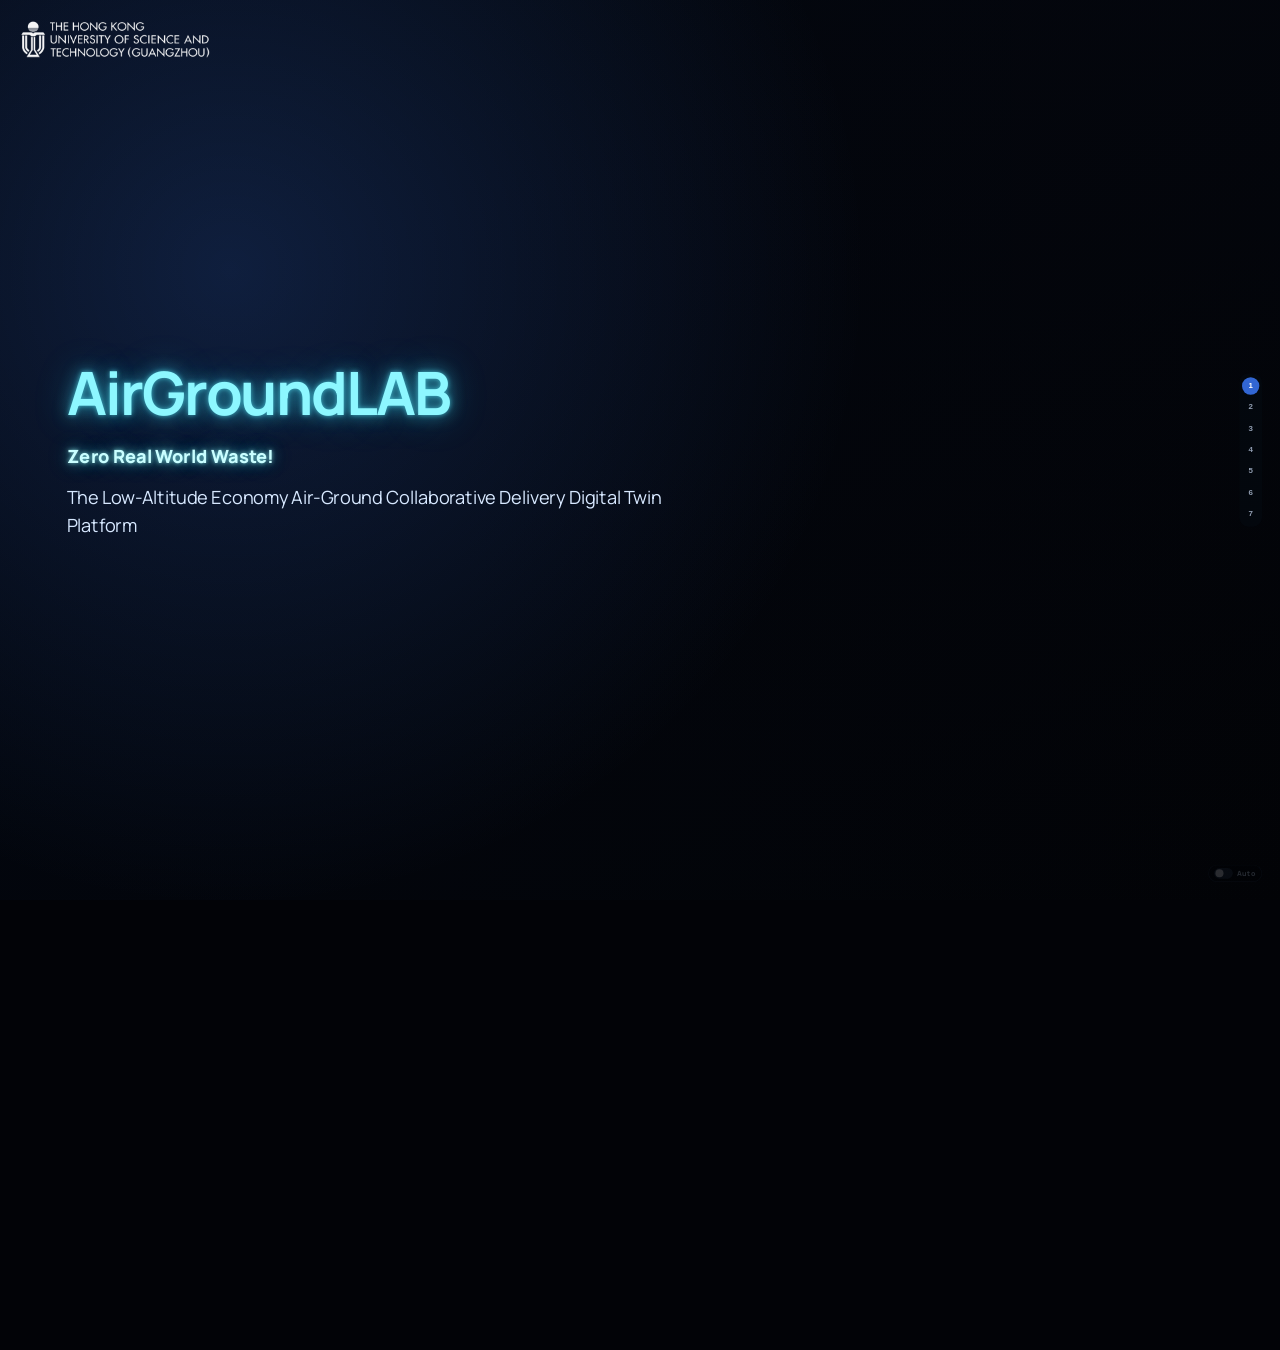
==== index.html @ 38f3e3af "微调样式" ====
﻿<!doctype html>
<html lang="en">

<head>
  <meta charset="UTF-8" />
  <meta name="viewport" content="width=device-width, initial-scale=1.0" />
  <title>Air-Ground Collaborative Low-Altitude Simulation Platform</title>
  <link rel="preconnect" href="https://fonts.googleapis.com" />
  <link rel="preconnect" href="https://fonts.gstatic.com" crossorigin />
  <link
    href="https://fonts.googleapis.com/css2?family=Manrope:wght@400;500;700;800&family=Noto+Sans+SC:wght@400;500;700;900&display=swap"
    rel="stylesheet" />
  <link rel="icon"
    href="data:image/svg+xml,%3Csvg xmlns='http://www.w3.org/2000/svg' viewBox='0 0 64 64'%3E%3Crect width='64' height='64' rx='14' fill='%23020712'/%3E%3Cpath d='M14 40L32 18l18 22' stroke='%233d7dff' stroke-width='6' fill='none'/%3E%3C/svg%3E" />
  <link rel="stylesheet" href="./styles.css?v=20260310-01" />
</head>

<body>
  <main id="deck" aria-label="Single-page demo">
    <section class="slide cover" id="slide-cover">
      <div class="cover-school-logo" aria-label="Hkust-Gz logo">
        <img src="./assets/images/original/logo.png" alt="The Hong Kong University of Science and Technology (Guangzhou)" />
      </div>
      <video class="cover-video" autoplay muted loop playsinline preload="metadata">
        <source src="./assets/videos/hero-background-optimized.mp4" type="video/mp4" />
      </video>
      <div class="cover-shade"></div>
      <div class="cover-grid"></div>
      <div class="content hero-left">
        <h1 class="fade-up product-name">AirGroundLAB</h1>
        <p class="subtitle fade-up slogan-glow">Zero Real World Waste!</p>
        <p class="hero-detail fade-up">
          The Low-Altitude Economy Air-Ground Collaborative Delivery Digital Twin Platform
        </p>
      </div>
    </section>

    <section class="slide problem" id="slide-problem">
      <div class="content">
        <h2 class="warn fade-up">Critical Pain Points</h2>
        <p class="finale-lead fade-up">
          The Million-Dollar Problem: The Cost of Trial and Error
        </p>
        <div class="pain-grid">
          <article class="pain-card fade-up">
            <div class="pain-media">
              <img src="./assets/images/pain-high-decision-cost.webp" alt="City-scale infrastructure and network investment"
                loading="lazy" />
            </div>
            <h3>The Blind Planning Cost</h3>
            <ul>
              <li>Blind Infrastructure Investment</li>
              Companies are blindly investing heavily in drones, landing pads,
              and smart lockers
              <li>Inefficient Methodologies</li>
              The traditional "fly first, collect data later" approach is
              fundamentally too slow and too expensive.
            </ul>
          </article>
          <article class="pain-card fade-up">
            <div class="pain-media">
              <img src="./assets/images/pain-uncontrollable-environment.webp" alt="Stormy urban atmosphere and unpredictable environment"
                loading="lazy" />
            </div>
            <h3>The Catastrophic Error Cost</h3>
            <ul>
              <li>Unpredictable Local Variables</li>Sudden realizations that deployed fleets cannot handle local wind
              conditions or lack sufficient district orders.
              <li>Massive Financial Hemorrhage</li>A failed deployment of drones instantly wastes millions of dollars.
            </ul>
          </article>
        </div>
        <blockquote class="fade-up">
          "Fly first, collect data later" is dead. We must see results before we spend.
        </blockquote>
      </div>
    </section>

    <section class="slide modules" id="slide-modules">
      <div class="content module-showcase">
        <h2 class="fade-up">Our Application</h2>
        <p class="finale-lead fade-up">Built for Logistics Giants and City Planners</p>
        <div class="module-stage fade-up" id="module-stage">
          <article class="module-panel" data-module-index="0">
            <div class="module-visual">
              <img src="./assets/images/module-start-scene.webp" alt="Road network and route planning board" loading="lazy" />
            </div>
            <!-- <p class="module-cta">Run the tests</p> -->
          </article>
          <article class="module-panel active" data-module-index="1">
            <div class="module-visual">
              <img src="./assets/images/module-select-unit.webp" alt="Road network and route planning board" loading="lazy" />
            </div>
            <p class="module-cta">Run the tests</p>
          </article>
          <article class="module-panel" data-module-index="2">
            <div class="module-visual">
              <img src="./assets/images/module-make-mistake.webp" alt="Demand behavior simulation board" loading="lazy" />
            </div>
            <p class="module-cta">Make the Mistakes</p>
          </article>
          <article class="module-panel" data-module-index="3">
            <div class="module-visual">
              <img src="./assets/images/ai-report.webp" alt="Demand behavior simulation board" loading="lazy" />
            </div>
            <p class="module-cta">Find the Perfect Strategy</p>
          </article>
        </div>
        <div class="module-switch fade-up" role="tablist" aria-label="Module switcher">
          <button class="module-btn switch-btn active" data-module-index="0">Module 1</button>
          <button class="module-btn switch-btn" data-module-index="1">Module 2</button>
          <button class="module-btn switch-btn" data-module-index="2">Module 3</button>
          <button class="module-btn switch-btn" data-module-index="3">Module 4</button>
        </div>
      </div>
    </section>

    <section class="slide detail agent" id="slide-agent">
      <div class="content feature-showcase">
        <h2 class="fade-up">Feature Introduction</h2>
        <div class="feature-stage fade-up" id="feature-stage">
          <article class="feature-panel active">
            <video autoplay muted loop playsinline preload="metadata" aria-label="Uav Physics Simulation">
              <source src="./assets/videos/feature-uav-physics-optimized.mp4" type="video/mp4" />
            </video>
            <div class="feature-copy">
              <h3>Feature 1 · High-Fidelity Simulation(Beta)</h3>
              <ul class="feature-bullets">
                <li>
                  <strong>6-DoF Physics Engine:</strong> Acts as a "virtual wind tunnel" to calculate realistic
                  flight turbulence and simulate how complex urban wind fields impact battery consumption.
                </li>
              </ul>
            </div>
          </article>
          <article class="feature-panel">
            <div class="feature-rich-media" aria-label="Worldwide Simulation Media">
              <div class="sim-global-layout feature-sim-layout">
                <div class="sim-world-map">
                  <h2>Worldwide Simulation</h2>
                  <p>
                    Instantly recreates the authentic 3D terrain and road networks of any city on Earth simply by
                    inputting geographic coordinates.
                  </p>
                </div>
                <div class="sim-city-grid">
                  <article class="sim-city-card">
                    <img src="./assets/images/city-geneva.webp" alt="Geneva simulation module" loading="lazy" />
                    <h3>Geneva</h3>
                  </article>
                  <article class="sim-city-card">
                    <img src="./assets/images/city-shanghai.webp" alt="Shanghai simulation module" loading="lazy" />
                    <h3>Shanghai</h3>
                  </article>
                  <article class="sim-city-card">
                    <img
                      src="./assets/images/city- Paris.webp"
                      alt="Paris simulation module" loading="lazy" />
                    <h3>Paris</h3>
                  </article>
                </div>
              </div>
            </div>
            <div class="feature-copy">
              <h3>Feature 2 · Worldwide Simulation</h3>
              <ul class="feature-bullets">
                <li>
                  <strong>Embedded Global City Sandbox:</strong> The full media view from the previous standalone page
                  is now integrated directly in this module for faster side-by-side feature comparison.
                </li>
                <li>
                  <strong>One-Page Narrative Flow:</strong> You can now move through all four capabilities inside one
                  section without leaving the feature carousel context.
                </li>
              </ul>
            </div>
          </article>
          <article class="feature-panel reverse">
            <img
              src="./assets/images/feature-generative-ai-agents.webp"
              alt="Generative Ai Agents" loading="lazy" />
            <div class="feature-copy">
              <h3>Feature 3 · Generative AI Agents</h3>
              <ul class="feature-bullets">
                <li>
                  <strong>A "Social Soul":</strong> Replaces static historical data by integrating Large Language
                  Models to create thousands of virtual citizens with unique personalities.
                </li>
                <li>
                  <strong>Dynamic Social Stress-Testing:</strong> Simulates real-world unpredictability, where AI
                  residents autonomously place orders during weather changes or leave angry reviews for delayed
                  deliveries.
                </li>
              </ul>
            </div>
          </article>
          <article class="feature-panel reverse">
            <video autoplay muted loop playsinline preload="metadata" aria-label="End-to-End AI Insights">
              <source src="./assets/videos/ai-report-optimized.mp4" type="video/mp4" />
            </video>
            <div class="feature-copy">
              <h3>Feature 4 · End-to-End AI Insights</h3>
              <ul class="feature-bullets">
                <li>
                  <strong>Executive-Level Reports:</strong> Automatically digests complex simulation data to generate
                  clear, plain-English summaries instead of forcing you to analyze hundreds of boring Excel charts.
                </li>
                <li>
                  <strong>Actionable Data Visualization:</strong> Acts as your personal consultant by translating
                  complex parameters into intuitive data visualizations that reveal the exact optimal business
                  decisions.
                </li>
              </ul>
            </div>
          </article>
        </div>
        <div class="feature-switch fade-up" role="tablist" aria-label="Module Switch">
          <button class="switch-btn active" data-feature-index="0">Feature 1</button>
          <button class="switch-btn" data-feature-index="1">Feature 2</button>
          <button class="switch-btn" data-feature-index="2">Feature 3</button>
          <button class="switch-btn" data-feature-index="3">Feature 4</button>
        </div>
      </div>
    </section>

    <section class="slide detail business-analysis" id="slide-business">
      <div class="content business-wrap">
        <div class="business-stage fade-up" id="business-stage">
          <article class="business-panel business-panel-space active" data-business-title="Market Space">
            <div class="business-panel-shell">
              <div class="business-header-main">
                <h2 class="business-header-title">Business Analysis - Market Space</h2>
                <p class="business-header-subtitle">Global Policy Tailwinds: Unlocking a Trillion-Dollar Market</p>
              </div>
              <div class="business-panel-body">
                <div class="ba-visual-grid ba-poster-grid">
                  <figure class="ba-poster">
                    <img src="./assets/商业分析素材/BA1.1.png" alt="EASA U-space framework visual" loading="lazy" />
                  </figure>
                  <figure class="ba-poster">
                    <img src="./assets/商业分析素材/BA1.2.png" alt="China low-altitude economy visual" loading="lazy" />
                  </figure>
                  <figure class="ba-poster">
                    <img src="./assets/商业分析素材/BA1.3.webp" alt="FAA BVLOS progress visual" loading="lazy" />
                  </figure>
                </div>
                <ul class="ba-story-list">
                  <li>
                    <span class="ba-story-kicker"><span class="ba-flag" aria-hidden="true">🇪🇺</span>Europe (EASA U-space Framework)</span>
                    <span class="ba-story-body">Accelerating the implementation of the U-space regulations to ensure the safe, sustainable, and scalable integration of commercial delivery drones into urban airspaces, with a strict emphasis on eco-friendly and low-noise compliance.</span>
                  </li>
                  <li>
                    <span class="ba-story-kicker"><span class="ba-flag" aria-hidden="true">🇨🇳</span>China (National Strategic Priority)</span>
                    <span class="ba-story-body">The "Low-Altitude Economy" has been officially elevated to a strategic national priority, supported by newly enacted airspace management laws and massive government-backed infrastructure investments to pioneer urban air mobility.</span>
                  </li>
                  <li>
                    <span class="ba-story-kicker"><span class="ba-flag" aria-hidden="true">🇺🇸</span>United States (FAA BVLOS Expansion)</span>
                    <span class="ba-story-body">The FAA is actively standardizing Beyond Visual Line of Sight (BVLOS) operations, removing critical regulatory hurdles to enable large-scale, routine drone delivery networks for retail and logistics giants.</span>
                  </li>
                </ul>
              </div>
            </div>
          </article>

          <article class="business-panel business-panel-demand" data-business-title="Market Demand">
            <div class="business-panel-shell">
              <div class="business-header-main">
                <h2 class="business-header-title">Business Analysis - Market Demand</h2>
                <p class="business-header-subtitle">Billion-Dollar Moves: The Urgent Demand for Simulation Sandboxes</p>
              </div>
              <div class="business-panel-body">
                <div class="ba-visual-grid ba-demand-grid">
                  <article class="ba-demand-card">
                    <img src="./assets/商业分析素材/BA2.1.png" alt="Amazon Prime Air drone delivery" loading="lazy" />
                    <div class="ba-demand-copy">
                      <p class="ba-brief-label">Amazon Prime Air</p>
                      <h4>Massive Infrastructure</h4>
                      <p>Building physical drone hubs globally for universal 60-minute ultra-fast delivery.</p>
                    </div>
                  </article>
                  <article class="ba-demand-card">
                    <img src="./assets/商业分析素材/BA2.2-export.png" alt="Meituan drone delivery station" loading="lazy" />
                    <div class="ba-demand-copy">
                      <p class="ba-brief-label">Meituan</p>
                      <h4>Urban High-Frequency</h4>
                      <p>Scaling drone food delivery in dense cities with high-order frequency and real commercial throughput.</p>
                    </div>
                  </article>
                  <article class="ba-demand-card">
                    <img src="./assets/商业分析素材/BA2.3.png" alt="JD Logistics drone delivery" loading="lazy" />
                    <div class="ba-demand-copy">
                      <p class="ba-brief-label">JD Logistics</p>
                      <h4>Integrated Networks</h4>
                      <p>Pioneering tiered logistics networks that connect autonomous aerial drones with ground delivery fleets.</p>
                    </div>
                  </article>
                </div>
                <ul class="ba-story-list">
                  <li>
                    <span class="ba-story-kicker">Amazon Prime Air (Massive Infrastructure)</span>
                    <span class="ba-story-body">Investing heavily globally to build physical drone hubs aimed at realizing a universal 60-minute ultra-fast delivery network.</span>
                  </li>
                  <li>
                    <span class="ba-story-kicker">Meituan (Urban High-Frequency)</span>
                    <span class="ba-story-body">Rapidly scaling operations in ultra-dense cities like Shenzhen, having already completed hundreds of thousands of commercial drone food deliveries.</span>
                  </li>
                  <li>
                    <span class="ba-story-kicker">JD Logistics (Integrated Networks)</span>
                    <span class="ba-story-body">Pioneering a multi-tier drone logistics network that seamlessly integrates autonomous aerial drones with ground delivery fleets.</span>
                  </li>
                </ul>
              </div>
            </div>
          </article>

          <article class="business-panel business-panel-competition" data-business-title="Market Competition">
            <div class="business-panel-shell">
              <div class="business-header-main">
                <h2 class="business-header-title">Business Analysis - Market Competition</h2>
                <p class="business-header-subtitle">The Competitive Edge: A Three-Dimensional Paradigm Shift</p>
              </div>
              <div class="business-panel-body">
                <div class="ba-competition-layout">
                  <div class="ba-table-shell">
                    <table class="ba-competition-table" id="ba-competition-table">
                      <thead>
                        <tr id="ba-competition-head">
                          <th>Core Dimensions</th>
                          <th>AirSim</th>
                          <th>AnyLogic</th>
                          <th>NASA UTM</th>
                          <th>AirGroundLAB (OUR)</th>
                        </tr>
                      </thead>
                      <tbody id="ba-competition-body"></tbody>
                    </table>
                  </div>
                </div>
                <div class="ba-competition-note">
                  <p>The zero-risk digital twin for a trillion-dollar market: validating large-scale air-ground urban delivery.</p>
                </div>
              </div>
            </div>
          </article>
        </div>
        <div class="business-switch fade-up" role="tablist" aria-label="Business analysis switch">
          <button class="switch-btn active" data-business-index="0">Market Space</button>
          <button class="switch-btn" data-business-index="1">Market Demand</button>
          <button class="switch-btn" data-business-index="2">Market Competition</button>
        </div>
      </div>
    </section>

    <section class="slide detail insight" id="slide-insight">
      <div class="content insight-layout">
        <h2 class="fade-up">Process Flow</h2>
        <div class="insight-right fade-up" id="insight-stage">
          <div class="insight-track" id="insight-track">
            <article class="insight-frame">
              <video autoplay muted loop playsinline preload="metadata" aria-label="Scenario initialization stage">
                <source src="./assets/videos/Scenario%20Initialization-1.mp4" type="video/mp4" />
              </video>
            </article>
            <article class="insight-frame">
              <video autoplay muted loop playsinline preload="metadata" aria-label="Strategy configuration and routing stage">
                <source src="./assets/videos/Strategy%20Configuration%20%26%20Routing.mp4" type="video/mp4" />
              </video>
            </article>
            <article class="insight-frame">
              <video autoplay muted loop playsinline preload="metadata" aria-label="Macro-network simulation stage">
                <source src="./assets/videos/Macro-Network%20Simulation.mp4" type="video/mp4" />
              </video>
            </article>
            <article class="insight-frame">
              <video autoplay muted loop playsinline preload="metadata" aria-label="AI report generation stage">
                <source src="./assets/videos/ai-report-optimized.mp4" type="video/mp4" />
              </video>
            </article>
            <article class="insight-frame">
              <video autoplay muted loop playsinline preload="metadata" aria-label="High-fidelity physical verification stage">
                <source src="./assets/videos/High-Fidelity%20Physical%20Verification.mp4" type="video/mp4" />
              </video>
            </article>
          </div>
        </div>
        <div class="insight-switch fade-up" role="tablist" aria-label="Step switcher">
          <button class="insight-btn active" data-insight-index="0">Step 1</button>
          <button class="insight-btn" data-insight-index="1">Step 2</button>
          <button class="insight-btn" data-insight-index="2">Step 3</button>
          <button class="insight-btn" data-insight-index="3">Step 4</button>
          <button class="insight-btn" data-insight-index="4">Step 5</button>
        </div>
        <div class="insight-text fade-up" id="insight-text">
          <h3 id="insight-step-title">Step 1 · Scenario Initialization</h3>
          <p id="insight-step-desc">
            Define the objective and 2 km Shanghai scope. The engine ingests map data and builds the base scene with
            merchants, demand hotspots, drone hubs, and smart locker candidates.
          </p>
        </div>
      </div>
    </section>

    <section class="slide vision" id="slide-vision">
      <div class="content">
        <h2 class="warn fade-up">Efficiency and Sustainability</h2>
        <p class="finale-lead fade-up">The Advantage for Stakeholders and Social Values</p>
        <div class="pain-grid fade-up">
          <article class="pain-card">
            <div class="pain-media">
              <img src="./assets/images/Frontline Operator.webp" alt="Frontline operator efficiency panel"
                loading="lazy" />
            </div>
            <h3>Frontline Operator</h3>
            <ul>
              <li>Zero-Code Operation</li>
              Incredibly intuitive interface requiring absolutely no programming skills.
              <li>Instant Parameter Control</li>
              Simply drag a slider on an iPad to change weather conditions or add 50 drones instantly.
            </ul>
          </article>
          <article class="pain-card">
            <div class="pain-media">
              <img src="./assets/images/Enterprise ROI.webp" alt="Enterprise Roi value panel" loading="lazy" />
            </div>
            <h3>Enterprise Roi</h3>
            <ul>
              <li>Guaranteed Cost Reduction</li>
              Safely run thousands of simulations to ensure you never waste resources in the real world.
              <li>The Golden Ratio</li>
              Perfectly balance your heavy input costs against maximum customer satisfaction.
            </ul>
          </article>
          <article class="pain-card">
            <div class="pain-media">
              <img src="./assets/images/Zero-Carbon City.webp" alt="Zero-carbon city operation panel" loading="lazy" />
            </div>
            <h3>Zero-Carbon City</h3>
            <ul>
              <li>Actionable Green Logistics</li>
              Moving beyond concepts to make sustainable, eco-friendly logistics actually happen.
              <li>Eliminate Wasted Infrastructure</li>
              Optimize every flight path to prevent the creation of unnecessary electronic waste and idle facilities.
            </ul>
          </article>
        </div>
        <blockquote class="fade-up">
          Leave all the expensive mistakes in the virtual world, and build a perfect, green reality.
        </blockquote>
      </div>
    </section>

  </main>

  <nav class="pager" id="pager" aria-label="Slide navigation"></nav>
  <div class="auto-scroll-toggle-wrap" aria-label="Auto scroll switch">
    <label class="auto-scroll-toggle" for="auto-scroll-toggle">
      <input type="checkbox" id="auto-scroll-toggle" />
      <span class="auto-scroll-toggle-slider" aria-hidden="true"></span>
      <span class="auto-scroll-toggle-text">Auto</span>
    </label>
  </div>
  <script defer src="./script.js?v=20260310-01"></script>
</body>

</html>
---- styles.css ----
﻿:root {
  --deck-scale: 1;
  --deck-vh: calc(100vh / var(--deck-scale));
  --bg: #020307;
  --bg-2: #060a12;
  --ink: #f5f8ff;
  --ink-soft: #a4b1c8;
  --line: rgba(130, 167, 220, 0.25);
  --card: rgba(10, 18, 30, 0.56);
  --card-strong: rgba(12, 20, 34, 0.78);
  --cobalt: #3d7dff;
  --cobalt-soft: #76a8ff;
  --warn: #ff6e3d;
  --shadow: 0 24px 80px rgba(0, 0, 0, 0.48);
  --title-main-size: clamp(2.8rem, 7.2vw, 6.6rem);
  --title-section-size: clamp(2.7rem, 6.4vw, 6rem);
  --title-card-size: clamp(1.2rem, 1.9vw, 1.7rem);
  --subtitle-size: clamp(0.9rem, 2.13vw, 2rem);
}

* {
  box-sizing: border-box;
}

html,
body {
  width: 100%;
  height: 100%;
  margin: 0;
  overflow: hidden;
}

body {
  font-family: "Manrope", sans-serif;
  font-size: 17px;
  color: var(--ink);
  background: var(--bg);
}

h1,
h2,
h3,
p {
  margin: 0;
}

/* Create a clear summary-detail rhythm: list item title vs supporting text. */
main ul {
  line-height: 1.58;
}

main li {
  font-weight: 800;
  letter-spacing: 0.01em;
  color: #edf6ff;
  text-shadow: 0 0 12px rgba(103, 183, 255, 0.18);
}

/* Supporting text around list titles stays softer to keep hierarchy readable. */
main .pain-card ul {
  color: #9eb3ce;
  line-height: 1.62;
}

main .pain-card li {
  font-size: 1.03em;
}

#deck {
  width: calc(100% / var(--deck-scale));
  height: var(--deck-vh);
  overflow-y: auto;
  scroll-snap-type: y mandatory;
  scroll-behavior: smooth;
  scrollbar-width: none;
  transform-origin: top left;
  transform: scale(var(--deck-scale));
}

#deck::-webkit-scrollbar {
  width: 0;
  height: 0;
}

.slide {
  width: 100%;
  height: var(--deck-vh);
  min-height: var(--deck-vh);
  position: relative;
  display: flex;
  align-items: center;
  justify-content: center;
  scroll-snap-align: start;
  scroll-snap-stop: always;
  overflow: hidden;
}

.content,
.split {
  width: min(100%, 1740px);
  padding: clamp(10px, 1.8vw, 24px);
  position: relative;
  z-index: 2;
}

.meta {
  display: inline-block;
  padding: 6px 12px;
  border-radius: 999px;
  border: 1px solid rgba(120, 170, 255, 0.42);
  color: #c0d8ff;
  background: rgba(49, 92, 170, 0.18);
  font-size: 0.8rem;
  letter-spacing: 0.05em;
  margin-bottom: 16px;
}

h1 {
  font-size: var(--title-main-size);
  line-height: 1.05;
  letter-spacing: -0.02em;
  text-shadow:
    0 0 12px rgba(130, 205, 255, 0.5),
    0 0 32px rgba(86, 180, 255, 0.34),
    0 0 54px rgba(61, 125, 255, 0.22);
}

h2 {
  font-size: var(--title-section-size);
  line-height: 1.06;
  letter-spacing: -0.02em;
  text-shadow:
    0 0 10px rgba(134, 211, 255, 0.4),
    0 0 28px rgba(83, 179, 255, 0.28),
    0 0 46px rgba(61, 125, 255, 0.2);
}

/* Keep cover hero scale untouched, but make other slide titles slightly smaller. */
.slide:not(#slide-cover) h2 {
  font-size: clamp(2.3rem, 5.4vw, 4.9rem);
}

.slide:not(#slide-cover) h3 {
  font-size: clamp(1.06rem, 1.55vw, 1.45rem);
}

h1,
h2,
h3,
.feature-title,
.matrix-title,
.action-kicker {
  text-transform: none;
}

.subtitle {
  margin-top: 16px;
  color: var(--cobalt-soft);
  font-size: var(--subtitle-size);
  line-height: 1.5;
  max-width: 28ch;
}

.subtitle span {
  display: block;
  color: #c0d3f0;
  margin-top: 8px;
  font-size: 0.95em;
}

.cover {
  background: linear-gradient(160deg, #04070f 0%, #020306 100%);
  justify-content: flex-start;
}

.cover-school-logo {
  position: absolute;
  left: clamp(14px, 2.5vw, 42px);
  top: clamp(14px, 2.5vw, 34px);
  z-index: 4;
}

.cover-school-logo img {
  display: block;
  width: clamp(190px, 22vw, 350px);
  height: auto;
  filter: brightness(0) invert(1);
  opacity: 0.96;
}

.cover-video {
  position: absolute;
  inset: 0;
  width: 100%;
  height: 100%;
  object-fit: cover;
  object-position: center center;
  filter: saturate(0.74) brightness(0.5) contrast(1.08);
}

.cover-shade {
  position: absolute;
  inset: 0;
  background:
    radial-gradient(circle at 18% 30%, rgba(66, 130, 255, 0.2), transparent 52%),
    linear-gradient(
      90deg,
      rgba(2, 6, 14, 0.72) 0%,
      rgba(2, 6, 14, 0.56) 28%,
      rgba(2, 6, 14, 0.28) 62%,
      rgba(2, 6, 14, 0.03) 100%
    );
}

.cover-grid {
  display: none;
}

.center-copy {
  display: flex;
  flex-direction: column;
  align-items: center;
  text-align: center;
}

.hero-left {
  position: absolute;
  left: clamp(18px, 6vw, 110px);
  top: 50%;
  transform: translateY(-50%);
  display: flex;
  flex-direction: column;
  align-items: flex-start;
  text-align: left;
  width: min(92vw, 1180px);
  min-height: auto;
}

.hero-left h1 {
  width: 100%;
  max-width: 100%;
  font-size: clamp(3.5rem, 7vw, 7.5rem);
  line-height: 1.08;
  letter-spacing: -0.03em;
}

.product-name {
  color: #8df7ff;
  text-shadow:
    0 0 8px rgba(92, 239, 255, 0.62),
    0 0 24px rgba(69, 231, 255, 0.52),
    0 0 54px rgba(37, 217, 255, 0.35);
}

.hero-left .meta {
  margin-bottom: 20px;
}

.hero-left .subtitle {
  max-width: 44ch;
  margin-top: 26px;
  font-size: var(--subtitle-size);
  line-height: 1.56;
}

.slogan-glow {
  color: #c9feff;
  font-weight: 800;
  text-shadow:
    0 0 6px rgba(157, 255, 255, 0.7),
    0 0 18px rgba(94, 248, 255, 0.52),
    0 0 34px rgba(64, 236, 255, 0.35);
}

.hero-detail {
  margin-top: 20px;
  max-width: 56ch;
  color: #d7e8ff;
  font-size: var(--subtitle-size);
  line-height: 1.54;
}

.problem {
  background:
    radial-gradient(circle at 78% 20%, rgba(255, 110, 61, 0.16), transparent 35%),
    radial-gradient(circle at 16% 80%, rgba(61, 125, 255, 0.14), transparent 38%),
    linear-gradient(180deg, #05080f 0%, #03050a 100%);
}

.warn {
  color: var(--warn);
  max-width: 18ch;
  text-shadow:
    0 0 10px rgba(255, 126, 85, 0.45),
    0 0 24px rgba(255, 104, 58, 0.28);
}

.problem-kicker {
  margin: 0 0 12px;
  color: #87a6d7;
  font-size: 0.82rem;
  letter-spacing: 0.08em;
  text-transform: none;
}

.problem-lead {
  margin-top: 12px;
  color: #b7c5dd;
  font-size: var(--subtitle-size);
}

#slide-problem .content {
  align-self: stretch;
  display: grid;
  grid-template-rows: auto auto auto auto;
  gap: clamp(10px, 1.5vh, 20px);
  align-content: center;
  padding-top: clamp(30px, 6vh, 78px);
  padding-bottom: clamp(12px, 2.2vh, 28px);
}

.pain-grid {
  margin-top: 0;
  display: grid;
  grid-template-columns: repeat(2, minmax(0, 1fr));
  grid-auto-rows: 1fr;
  gap: 12px;
}

.pain-card {
  border: 1px solid rgba(255, 121, 78, 0.28);
  border-radius: 18px;
  background:
    linear-gradient(165deg, rgba(35, 18, 14, 0.62) 0%, rgba(22, 16, 20, 0.6) 58%, rgba(18, 20, 31, 0.64) 100%);
  backdrop-filter: blur(12px);
  padding: 12px 12px 14px;
  height: 100%;
  display: flex;
  flex-direction: column;
  transition: transform 0.28s ease, border-color 0.28s ease, box-shadow 0.28s ease;
  cursor: pointer;
}

.pain-card:hover {
  transform: translateY(-8px) scale(1.03);
  border-color: rgba(255, 145, 108, 0.9);
  box-shadow:
    0 24px 46px rgba(0, 0, 0, 0.52),
    0 0 44px rgba(255, 122, 74, 0.45);
  filter: brightness(1.12) saturate(1.08);
}

.pain-card:focus-visible {
  outline: none;
  transform: translateY(-4px) scale(1.01);
  border-color: rgba(255, 145, 108, 0.95);
}

.pain-media {
  width: 100%;
  border-radius: 12px;
  overflow: hidden;
  border: 1px solid rgba(255, 145, 106, 0.25);
  background: rgba(22, 28, 42, 0.6);
}

.pain-media img,
.pain-media video {
  width: 100%;
  aspect-ratio: 16 / 9;
  display: block;
  object-fit: cover;
  filter: saturate(0.92) contrast(1.03);
}

#slide-problem .pain-media img {
  aspect-ratio: 16 / 9;
}

.pain-card h3 {
  margin-top: 12px;
  font-size: var(--title-card-size);
  color: #ffe1d4;
  letter-spacing: 0.01em;
}

.pain-card ul {
  margin: 9px 0 0;
  padding-left: 0;
  color: #d9beb6;
  line-height: 1.44;
  font-size: 0.92rem;
  list-style: none;
}

.pain-card li + li {
  margin-top: 7px;
}

.pain-card li::before {
  content: "";
  display: inline-block;
  width: 6px;
  height: 6px;
  border-radius: 50%;
  margin-right: 8px;
  transform: translateY(-1px);
  background: #ff9d73;
  opacity: 0.92;
}

blockquote {
  margin: 0 auto;
  margin-top: clamp(14px, 2.8vh, 28px);
  max-width: min(100%, 1100px);
  width: fit-content;
  align-self: center;
  justify-self: center;
  display: flex;
  align-items: center;
  justify-content: center;
  text-align: center;
  padding: 18px 20px;
  border-radius: 15px;
  font-weight: 700;
  font-size: clamp(1.04rem, 1.62vw, 1.38rem);
  border: 1px solid rgba(255, 146, 95, 0.72);
  box-shadow: 0 0 34px rgba(255, 110, 61, 0.2);
  color: #ffd8c9;
  background: rgba(47, 25, 18, 0.58);
}

blockquote span {
  display: block;
  margin-top: 8px;
  color: #f6beab;
  font-size: 0.82em;
}

.modules {
  background:
    radial-gradient(circle at 20% 20%, rgba(65, 130, 255, 0.16), transparent 34%),
    radial-gradient(circle at 80% 75%, rgba(90, 173, 255, 0.12), transparent 34%),
    linear-gradient(180deg, #060a12 0%, #03050a 100%);
}

.module-showcase {
  display: grid;
  grid-template-rows: auto auto minmax(0, 1fr) auto;
  gap: 14px;
  height: var(--deck-vh);
  align-content: center;
  padding-top: clamp(18px, calc(var(--deck-vh) * 0.03), 36px);
  padding-bottom: clamp(16px, calc(var(--deck-vh) * 0.026), 30px);
}

.module-showcase > h2 {
  font-size: clamp(2.7rem, 5.5vw, 5.6rem);
  line-height: 1.02;
}

.module-stage {
  position: relative;
  border: none;
  border-radius: 20px;
  background: rgba(10, 18, 31, 0.62);
  box-shadow:
    0 20px 48px rgba(0, 0, 0, 0.38),
    inset 0 0 0 1px rgba(118, 170, 248, 0.18);
  min-height: clamp(470px, calc(var(--deck-vh) * 0.68), 740px);
  overflow: hidden;
}

.module-panel {
  position: absolute;
  inset: 0;
  display: grid;
  grid-template-rows: minmax(0, 1fr) auto;
  gap: clamp(10px, 1.5vh, 16px);
  padding: clamp(14px, 1.7vw, 24px);
  opacity: 0;
  pointer-events: none;
  transform: translateX(24px);
  transition: opacity 0.36s ease, transform 0.36s ease;
}

.module-panel.active {
  opacity: 1;
  pointer-events: auto;
  transform: translateX(0);
}

.module-visual {
  position: relative;
  border-radius: 16px;
  border: 1px solid rgba(118, 170, 248, 0.35);
  overflow: hidden;
  background: rgba(8, 15, 27, 0.78);
  min-height: 0;
}

.module-visual img,
.module-visual video {
  width: 100%;
  height: 100%;
  display: block;
  object-fit: cover;
  object-position: center center;
  filter: none;
}

.module-cta {
  justify-self: center;
  margin: 0;
  border: none;
  background: transparent;
  color: #d7e8ff;
  font-family: inherit;
  font-size: clamp(1.06rem, 1.45vw, 1.36rem);
  font-weight: 600;
  line-height: 1.45;
  letter-spacing: 0.01em;
  text-align: center;
  min-width: min(100%, 520px);
  opacity: 0.92;
}

.module-switch {
  display: flex;
  flex-wrap: wrap;
  gap: 8px;
  justify-content: center;
  align-items: center;
}

.module-btn {
  min-width: 112px;
}

.detail {
  background:
    radial-gradient(circle at 76% 20%, rgba(65, 130, 255, 0.18), transparent 33%),
    linear-gradient(180deg, #060a12 0%, #03050a 100%);
}

.split {
  display: grid;
  grid-template-columns: minmax(0, 1fr) minmax(0, 1.1fr);
  gap: 16px;
  align-items: stretch;
}

.left p {
  margin-top: 14px;
  color: #c3d0e7;
  max-width: 56ch;
  line-height: 1.62;
}

.switches {
  display: flex;
  flex-wrap: wrap;
  gap: 10px;
  margin-top: 20px;
}

.chip {
  padding: 10px 16px;
  border-radius: 999px;
  border: 1px solid rgba(146, 187, 245, 0.35);
  background: rgba(21, 34, 56, 0.72);
  color: #d2def2;
  font-size: 0.9rem;
  font-family: inherit;
  cursor: pointer;
  transition: all 0.28s ease;
}

.chip.active {
  border-color: rgba(160, 203, 255, 0.9);
  background: rgba(57, 113, 194, 0.44);
}

.right {
  border-radius: 20px;
  border: 1px solid var(--line);
  background: var(--card-strong);
  box-shadow: var(--shadow);
  min-height: 380px;
  overflow: hidden;
}

.sim-panel {
  position: relative;
  background:
    linear-gradient(180deg, rgba(30, 57, 86, 0.52), rgba(16, 26, 40, 0.62)),
    repeating-linear-gradient(
      90deg,
      rgba(255, 255, 255, 0.07) 0,
      rgba(255, 255, 255, 0.07) 1px,
      transparent 1px,
      transparent 34px
    );
}

.drone,
.ugv {
  position: absolute;
  z-index: 2;
  padding: 6px 10px;
  border-radius: 999px;
  font-size: 0.76rem;
  font-weight: 700;
}

.drone {
  left: 58%;
  top: 34%;
  background: #59a9ff;
  animation: fly 6s ease-in-out infinite;
}

.ugv {
  left: 16%;
  bottom: 16%;
  background: #ffc87f;
  color: #241305;
  animation: run 6s ease-in-out infinite;
}

.flight-line {
  position: absolute;
  left: 20%;
  top: 36%;
  width: 62%;
  border-top: 2px dashed #7fd5ff;
}

.road-line {
  position: absolute;
  left: 10%;
  bottom: 16%;
  width: 52%;
  height: 30%;
  border: 2px solid #ffc676;
  border-top: none;
}

.sim-panel p {
  position: absolute;
  left: 14px;
  right: 14px;
  bottom: 14px;
  padding: 12px 12px;
  border-radius: 11px;
  color: #b7ddff;
  background: rgba(11, 18, 31, 0.82);
}

.sim-panel[data-mode="network"] {
  background:
    radial-gradient(circle at 82% 20%, rgba(95, 223, 255, 0.28), transparent 33%),
    linear-gradient(160deg, rgba(4, 26, 54, 0.9), rgba(7, 60, 115, 0.86));
}

.sim-panel[data-mode="network"] p {
  color: #ffe3b4;
}

.sim-global-layout {
  display: grid;
  grid-template-rows: 1.08fr 1fr;
  gap: 12px;
  height: var(--deck-vh);
  align-content: center;
  padding-top: clamp(18px, calc(var(--deck-vh) * 0.03), 36px);
  padding-bottom: clamp(18px, calc(var(--deck-vh) * 0.03), 34px);
}

.sim-world-map {
  position: relative;
  border-radius: 18px;
  border: 1px solid rgba(118, 176, 255, 0.34);
  overflow: hidden;
  display: flex;
  flex-direction: column;
  justify-content: center;
  align-items: center;
  text-align: center;
  background:
    linear-gradient(160deg, rgba(8, 21, 39, 0.85), rgba(8, 18, 33, 0.7)),
    url("https://images.pexels.com/photos/41953/earth-blue-planet-globe-planet-41953.jpeg?auto=compress&cs=tinysrgb&w=1600")
      center center / cover no-repeat;
}

.sim-world-map::after {
  content: "";
  position: absolute;
  inset: 0;
  background:
    linear-gradient(rgba(112, 165, 242, 0.1) 1px, transparent 1px),
    linear-gradient(90deg, rgba(112, 165, 242, 0.1) 1px, transparent 1px);
  background-size: 44px 44px;
  mix-blend-mode: screen;
}

.sim-world-map h2,
.sim-world-map p {
  position: relative;
  z-index: 1;
}

.sim-world-map h2 {
  font-size: clamp(2.2rem, 5vw, 4.6rem);
  color: #9af9ff;
  text-shadow:
    0 0 9px rgba(108, 243, 255, 0.58),
    0 0 28px rgba(85, 228, 255, 0.35);
  text-transform: none;
}

.sim-world-map p {
  margin-top: 10px;
  color: #d5e6ff;
  font-size: clamp(1rem, 1.4vw, 1.34rem);
}

.sim-city-grid {
  display: grid;
  grid-template-columns: repeat(3, minmax(0, 1fr));
  gap: 12px;
}

.sim-city-card {
  position: relative;
  border: 1px solid rgba(117, 168, 246, 0.34);
  border-radius: 16px;
  overflow: hidden;
  background: linear-gradient(170deg, rgba(13, 23, 40, 0.72), rgba(10, 18, 30, 0.75));
  transition: transform 0.25s ease, border-color 0.25s ease, box-shadow 0.25s ease;
  cursor: pointer;
  min-height: clamp(180px, calc(var(--deck-vh) * 0.24), 280px);
}

.sim-city-card:hover {
  transform: translateY(-8px) scale(1.03);
  border-color: rgba(145, 200, 255, 0.95);
  box-shadow:
    0 24px 48px rgba(0, 0, 0, 0.52),
    0 0 48px rgba(92, 171, 255, 0.48);
  filter: brightness(1.14) saturate(1.1);
}

.sim-city-card:focus-visible {
  outline: none;
  transform: translateY(-4px) scale(1.01);
  border-color: rgba(145, 200, 255, 0.98);
}

.sim-city-card img {
  position: absolute;
  inset: 0;
  width: 100%;
  height: 100%;
  object-fit: cover;
  object-position: center center;
  display: block;
}

.sim-city-card::after {
  content: "";
  position: absolute;
  left: 0;
  right: 0;
  bottom: 0;
  height: 48%;
  background: linear-gradient(180deg, rgba(4, 8, 16, 0) 0%, rgba(4, 8, 16, 0.82) 100%);
}

.sim-city-card h3 {
  position: absolute;
  left: 50%;
  top: 50%;
  transform: translate(-50%, -50%);
  margin: 0;
  z-index: 1;
  text-align: center;
  width: 90%;
  font-size: var(--title-card-size);
  font-weight: 800;
  color: #f2f8ff;
  -webkit-text-stroke: 0;
  text-shadow:
    0 0 2px rgba(0, 0, 0, 0.95),
    0 0 8px rgba(0, 0, 0, 0.9),
    0 0 18px rgba(0, 0, 0, 0.82),
    0 0 32px rgba(0, 0, 0, 0.7);
}

.feature-showcase {
  display: flex;
  flex-direction: column;
  justify-content: center;
  gap: 14px;
  height: var(--deck-vh);
  padding-top: clamp(18px, calc(var(--deck-vh) * 0.03), 36px);
  padding-bottom: clamp(14px, calc(var(--deck-vh) * 0.024), 28px);
}

.feature-switch {
  display: flex;
  flex-wrap: wrap;
  justify-content: center;
  gap: 8px;
}

.switch-btn,
.insight-btn {
  border: 1px solid rgba(130, 186, 255, 0.4);
  background: rgba(12, 24, 41, 0.75);
  color: #c7daf6;
  border-radius: 999px;
  padding: 9px 14px;
  font-size: 0.9rem;
  font-family: inherit;
  cursor: pointer;
  transition: all 0.25s ease;
}

.switch-btn.active,
.insight-btn.active {
  color: #f2fbff;
  border-color: rgba(145, 210, 255, 0.88);
  background: linear-gradient(120deg, rgba(54, 121, 200, 0.72), rgba(79, 163, 255, 0.72));
}

.feature-stage {
  position: relative;
  border: 1px solid rgba(118, 170, 248, 0.35);
  border-radius: 18px;
  background: rgba(10, 18, 31, 0.62);
  min-height: clamp(430px, calc(var(--deck-vh) * 0.64), 720px);
  overflow: hidden;
}

.feature-panel {
  position: absolute;
  inset: 0;
  display: grid;
  grid-template-columns: 1.24fr 0.76fr;
  opacity: 0;
  pointer-events: none;
  transform: translateX(26px);
  transition: opacity 0.36s ease, transform 0.36s ease;
}

.feature-panel.reverse {
  grid-template-columns: 0.76fr 1.24fr;
  transform: translateX(-26px);
}

.feature-panel.active {
  opacity: 1;
  pointer-events: auto;
  transform: translateX(0);
}

.feature-panel img,
.feature-panel video {
  width: 100%;
  height: 100%;
  object-fit: cover;
  object-position: center center;
}

.feature-rich-media {
  width: 100%;
  height: 100%;
  background: linear-gradient(170deg, rgba(8, 16, 28, 0.9), rgba(8, 14, 24, 0.88));
}

.feature-sim-layout {
  height: 100%;
  min-height: 0;
  padding: clamp(12px, 1.2vw, 18px);
  grid-template-rows: 1fr 1fr;
}

.feature-sim-layout .sim-world-map h2 {
  font-size: clamp(1.4rem, 2.3vw, 2.2rem);
}

.feature-sim-layout .sim-world-map p {
  font-size: clamp(0.9rem, 1.05vw, 1.02rem);
  max-width: 52ch;
}

.feature-sim-layout .sim-city-card {
  min-height: clamp(120px, 20vh, 180px);
}

.feature-panel.reverse img,
.feature-panel.reverse video {
  order: 2;
}

.feature-panel.reverse .feature-copy {
  order: 1;
  background:
    radial-gradient(circle at 84% 22%, rgba(80, 158, 248, 0.2), transparent 46%),
    linear-gradient(195deg, rgba(12, 21, 37, 0.88), rgba(8, 14, 26, 0.9));
}

.feature-panel.reverse.active .feature-copy {
  padding-top: clamp(26px, 3.1vw, 48px);
  padding-bottom: clamp(26px, 3.1vw, 48px);
}

.feature-copy {
  padding: clamp(18px, 2.4vw, 38px);
  display: flex;
  flex-direction: column;
  justify-content: center;
  background:
    radial-gradient(circle at 15% 22%, rgba(80, 158, 248, 0.2), transparent 46%),
    linear-gradient(165deg, rgba(12, 21, 37, 0.88), rgba(8, 14, 26, 0.9));
}

.feature-copy h3 {
  font-size: clamp(1.54rem, 2.2vw, 2.38rem);
  font-weight: 500;
  color: #e8f3ff;
  text-shadow:
    0 0 8px rgba(132, 204, 255, 0.4),
    0 0 20px rgba(82, 178, 255, 0.2);
}

.feature-copy p {
  margin-top: 14px;
  font-size: clamp(1.16rem, 1.58vw, 1.52rem);
  font-weight: 400;
  line-height: 1.58;
  color: #bfd2ec;
  max-width: 40ch;
}

.feature-bullets {
  margin: 14px 0 0;
  padding-left: 1.2em;
  color: #bfd2ec;
  display: grid;
  gap: 10px;
}

.feature-bullets li {
  font-size: clamp(1.14rem, 1.34vw, 1.38rem);
  font-weight: 400;
  letter-spacing: 0;
  text-transform: none;
  color: #d8e8fb;
  line-height: 1.6;
  text-shadow: none;
}

.feature-bullets strong {
  color: #f2f8ff;
  font-weight: 500;
}

.business-analysis {
  background:
    radial-gradient(circle at 16% 18%, rgba(64, 126, 255, 0.14), transparent 30%),
    radial-gradient(circle at 82% 22%, rgba(42, 170, 255, 0.12), transparent 26%),
    linear-gradient(180deg, #060a12 0%, #03050a 100%);
}

.business-wrap {
  display: flex;
  flex-direction: column;
  align-items: stretch;
  justify-content: center;
  gap: 14px;
  height: var(--deck-vh);
  padding-top: clamp(18px, calc(var(--deck-vh) * 0.03), 36px);
  padding-bottom: clamp(14px, calc(var(--deck-vh) * 0.024), 28px);
}

.business-switch {
  display: flex;
  flex-wrap: wrap;
  justify-content: center;
  align-self: center;
  width: fit-content;
  max-width: 100%;
  gap: 8px;
}

.business-header {
  width: 100%;
  display: flex;
  align-items: center;
  justify-content: flex-end;
  gap: 16px;
}

.business-header-main {
  display: grid;
  gap: 10px;
  width: 100%;
  min-width: 0;
}

.business-header-title {
  font-size: clamp(2.1rem, 4.2vw, 4.2rem);
  line-height: 1.06;
  letter-spacing: -0.02em;
  margin: 0;
  color: #edf5ff;
  white-space: nowrap;
  text-shadow:
    0 0 10px rgba(134, 211, 255, 0.4),
    0 0 28px rgba(83, 179, 255, 0.28),
    0 0 46px rgba(61, 125, 255, 0.2);
}

.business-header-subtitle {
  margin: 0;
  font-size: clamp(1.32rem, 1.9vw, 2rem);
  line-height: 1.24;
  font-weight: 700;
  color: #f3f8ff;
}

.business-stage {
  position: relative;
  width: 100%;
  min-height: clamp(560px, calc(var(--deck-vh) * 0.76), 800px);
  overflow: visible;
}

.business-panel {
  position: absolute;
  inset: 0;
  display: flex;
  align-items: center;
  padding: 0;
  opacity: 0;
  pointer-events: none;
  transform: translateX(0);
  z-index: 1;
}

.business-panel.active {
  opacity: 1;
  pointer-events: auto;
  transform: translateX(0);
  z-index: 2;
}

.business-panel-shell {
  width: 100%;
  display: grid;
  height: 100%;
  align-content: center;
  gap: clamp(16px, 1.8vh, 24px);
  padding-top: 0;
}

.business-panel-body {
  width: 100%;
  display: grid;
  gap: clamp(14px, 1.6vh, 22px);
}

.ba-visual-grid {
  display: grid;
  gap: clamp(14px, 1.1vw, 18px);
  align-items: center;
  width: 100%;
}

.ba-poster-grid,
.ba-demand-grid {
  grid-template-columns: repeat(3, minmax(0, 1fr));
}

.ba-poster,
.ba-demand-card,
.ba-table-shell,
.ba-competition-note {
  margin: 0;
  border: 1px solid rgba(130, 180, 248, 0.24);
  border-radius: 18px;
  background:
    linear-gradient(180deg, rgba(15, 24, 40, 0.92), rgba(8, 14, 24, 0.95)),
    radial-gradient(circle at top left, rgba(80, 160, 255, 0.1), transparent 34%);
  overflow: hidden;
  transition: transform 0.28s ease, border-color 0.28s ease, box-shadow 0.28s ease, filter 0.28s ease;
}

.ba-poster {
  height: clamp(270px, 35vh, 380px);
  min-height: 0;
  display: flex;
  align-items: center;
  justify-content: center;
  padding: 10px;
}

.business-panel-space .ba-poster-grid {
  gap: clamp(12px, 0.95vw, 16px);
}

.business-panel-space .ba-poster {
  height: clamp(320px, 41vh, 450px);
  padding: 8px;
}

.ba-poster img,
.ba-demand-card img {
  width: 100%;
  height: 100%;
  display: block;
  object-fit: cover;
  object-position: center center;
  transition: transform 0.34s ease, filter 0.34s ease;
}

.ba-poster img {
  object-fit: contain;
}

.ba-demand-copy {
  padding: 16px 18px 18px;
}

.ba-brief-label {
  margin-bottom: 8px;
  color: #7fb3ff;
  font-size: 0.82rem;
  font-weight: 700;
  letter-spacing: 0.08em;
  text-transform: uppercase;
}

.ba-demand-copy h4 {
  margin: 0;
  font-size: clamp(1.1rem, 1.48vw, 1.38rem);
  color: #eff6ff;
}

.ba-demand-copy p,
.ba-competition-note p {
  color: #bfd2ec;
  line-height: 1.6;
}

.ba-demand-copy p {
  font-size: clamp(0.98rem, 1.08vw, 1.08rem);
}

.ba-demand-copy > p:last-child {
  margin-top: 10px;
}

.ba-demand-card {
  display: grid;
  grid-template-rows: minmax(0, 1fr) auto;
}

.ba-demand-card img {
  height: clamp(220px, 29vh, 320px);
  object-fit: contain;
  background:
    radial-gradient(circle at top, rgba(82, 150, 255, 0.14), transparent 42%),
    linear-gradient(180deg, rgba(10, 18, 32, 0.92), rgba(7, 13, 24, 0.96));
  padding: 12px;
}

.ba-story-list {
  margin: 0;
  padding: 22px 30px 22px 46px;
  border: 1px solid rgba(130, 180, 248, 0.24);
  border-radius: 18px;
  background:
    linear-gradient(180deg, rgba(15, 24, 40, 0.92), rgba(8, 14, 24, 0.95)),
    radial-gradient(circle at top left, rgba(80, 160, 255, 0.1), transparent 34%);
  display: grid;
  gap: 14px;
  color: #d8e8fb;
  transition: transform 0.28s ease, border-color 0.28s ease, box-shadow 0.28s ease, filter 0.28s ease;
  position: relative;
  z-index: 1;
  align-content: center;
  width: 100%;
}

.ba-story-list li {
  display: grid;
  gap: 4px;
  font-size: clamp(1.1rem, 1.22vw, 1.22rem);
  line-height: 1.6;
  font-weight: 400;
}

.ba-story-kicker {
  display: inline-flex;
  align-items: center;
  gap: 0;
  color: #f3f8ff;
  font-size: clamp(1.16rem, 1.32vw, 1.34rem);
  line-height: 1.35;
  font-weight: 700;
}

.ba-story-body {
  color: #d8e8fb;
}

.ba-flag {
  display: inline-block;
  margin-right: 10px;
  font-size: 1.05em;
}

.ba-poster:hover img,
.ba-demand-card:hover img {
  transform: scale(1.045);
  filter: saturate(1.08) contrast(1.03);
}

.ba-competition-layout {
  display: flex;
  align-items: center;
  justify-content: center;
  min-height: auto;
  width: 100%;
}

.ba-table-shell {
  padding: 28px 38px;
  width: 100%;
  align-self: center;
}

.ba-competition-table {
  width: 100%;
  border-collapse: collapse;
  color: #e8f2ff;
  font-size: clamp(1.12rem, 1.36vw, 1.44rem);
}

.ba-competition-table th,
.ba-competition-table td {
  padding: 22px 24px;
  border: 1px solid rgba(140, 182, 240, 0.22);
  text-align: left;
  vertical-align: middle;
  transition: background-color 0.22s ease, border-color 0.22s ease, color 0.22s ease, box-shadow 0.22s ease;
}

.ba-competition-table thead th {
  background: rgba(64, 118, 196, 0.18);
  color: #f3f8ff;
}

.ba-competition-table tbody th {
  color: #d9e8fb;
  width: 24%;
}

.ba-competition-table td:last-child,
.ba-competition-table th:last-child {
  color: #92d0ff;
  font-weight: 700;
}

.ba-competition-table tbody tr:hover th,
.ba-competition-table tbody tr:hover td {
  background: rgba(86, 152, 239, 0.14);
  border-color: rgba(164, 214, 255, 0.48);
}

.ba-competition-table tbody td:hover,
.ba-competition-table tbody th:hover {
  background: rgba(95, 173, 255, 0.24);
  border-color: rgba(174, 220, 255, 0.7);
  box-shadow:
    inset 0 0 0 1px rgba(178, 223, 255, 0.28),
    0 0 20px rgba(107, 190, 255, 0.18);
}

.ba-competition-table tbody td:last-child:hover,
.ba-competition-table tbody tr:hover td:last-child {
  color: #c8ecff;
  background: rgba(89, 178, 255, 0.3);
}

.ba-competition-note {
  padding: 22px 30px;
  border-color: rgba(136, 212, 122, 0.45);
  background:
    linear-gradient(180deg, rgba(15, 28, 18, 0.92), rgba(10, 20, 13, 0.95)),
    radial-gradient(circle at 15% 20%, rgba(114, 203, 111, 0.14), transparent 36%);
  width: 100%;
  margin: 0 auto;
  align-self: center;
}

.ba-competition-note p {
  font-size: clamp(1.14rem, 1.56vw, 1.46rem);
  color: #eef8eb;
}

.ba-stage-nav {
  display: flex;
  align-items: center;
  gap: 10px;
  flex: 0 0 auto;
}

.ba-nav-btn {
  width: 40px;
  height: 40px;
  border: 1px solid rgba(136, 190, 252, 0.34);
  border-radius: 999px;
  background: rgba(8, 18, 34, 0.82);
  color: #edf5ff;
  font: inherit;
  font-size: 1.5rem;
  line-height: 1;
  cursor: pointer;
  transition: background 0.22s ease, border-color 0.22s ease, transform 0.22s ease;
}

.ba-nav-btn:hover,
.ba-nav-btn:focus-visible {
  background: rgba(43, 99, 176, 0.74);
  border-color: rgba(160, 210, 255, 0.9);
  transform: translateY(-1px);
}

.ba-nav-status {
  min-width: 132px;
  padding: 8px 12px;
  border: 1px solid rgba(136, 190, 252, 0.22);
  border-radius: 14px;
  background: rgba(8, 18, 34, 0.72);
  display: grid;
  gap: 2px;
}

.ba-nav-index {
  color: #8ebcff;
  font-size: 0.74rem;
  font-weight: 700;
  letter-spacing: 0.08em;
}

.ba-nav-label {
  color: #eef5ff;
  font-size: 0.92rem;
  font-weight: 600;
}

.business-panel-competition .business-panel-body {
  grid-template-rows: minmax(0, 1fr) auto;
}

.agent-board {
  display: grid;
  grid-template-columns: 1fr 0.9fr;
  grid-template-rows: 1fr 1fr;
  gap: 10px;
  padding: 14px;
}

.sandbox {
  grid-row: span 2;
  position: relative;
  border-radius: 14px;
  border: 1px solid rgba(125, 176, 255, 0.48);
  background:
    radial-gradient(circle at center, rgba(89, 174, 255, 0.42), rgba(14, 30, 49, 0.9)),
    linear-gradient(180deg, #0e1e31 0%, #0b1523 100%);
  padding: 12px;
}

.sandbox h3 {
  font-size: var(--title-card-size);
}

.sandbox span {
  position: absolute;
  width: 12px;
  height: 12px;
  border-radius: 50%;
  background: #7acbff;
  box-shadow: 0 0 0 7px rgba(122, 203, 255, 0.16);
  animation: pulse 2.8s ease-in-out infinite;
}

.profile,
.feedback {
  border-radius: 14px;
  border: 1px solid rgba(125, 176, 255, 0.48);
  background: rgba(13, 24, 39, 0.84);
  padding: 12px;
}

.profile h3,
.feedback h3 {
  font-size: var(--title-card-size);
}

.profile p,
.feedback p {
  margin-top: 8px;
  color: #b5c7df;
  font-size: 0.9rem;
}

.insight-layout {
  display: flex;
  flex-direction: column;
  justify-content: center;
  gap: 14px;
  height: var(--deck-vh);
  padding-top: clamp(18px, calc(var(--deck-vh) * 0.03), 36px);
  padding-bottom: clamp(14px, calc(var(--deck-vh) * 0.024), 28px);
}

.insight-left {
  border: 1px solid rgba(130, 186, 255, 0.34);
  border-radius: 20px;
  background:
    radial-gradient(circle at 12% 18%, rgba(78, 162, 255, 0.18), transparent 44%),
    linear-gradient(170deg, rgba(12, 23, 38, 0.82), rgba(8, 14, 24, 0.88));
  padding: clamp(14px, 1.8vw, 24px);
  display: flex;
  flex-direction: column;
  justify-content: center;
  height: 100%;
}

.insight-switch {
  display: flex;
  flex-wrap: wrap;
  justify-content: center;
  gap: 8px;
}

.insight-arrow {
  color: rgba(169, 206, 248, 0.76);
  font-size: 1rem;
  line-height: 1;
}

.insight-text {
  border: 1px solid rgba(255, 176, 108, 0.34);
  border-radius: 16px;
  background:
    radial-gradient(circle at 18% 14%, rgba(255, 177, 84, 0.14), transparent 45%),
    linear-gradient(165deg, rgba(30, 19, 14, 0.82), rgba(16, 10, 8, 0.88));
  padding: clamp(14px, 1.5vw, 22px);
  opacity: 1;
  transform: translateY(0);
  will-change: opacity, transform;
}

.insight-text h3 {
  font-size: var(--title-card-size);
  color: #fff1df;
}

.insight-text p {
  margin-top: 12px;
  color: #ffd8bb;
  line-height: 1.62;
  font-size: clamp(1rem, 1.36vw, 1.28rem);
  max-width: 88ch;
}

.insight-right {
  position: relative;
  border: 1px solid rgba(255, 174, 109, 0.38);
  border-radius: 18px;
  background: rgba(20, 12, 8, 0.66);
  overflow: hidden;
  width: 100%;
  aspect-ratio: 4 / 3;
  min-height: 0;
}

.insight-track {
  height: 500%;
  display: flex;
  flex-direction: column;
  transition: transform 0.56s cubic-bezier(0.22, 0.62, 0.3, 1);
  will-change: transform;
}

.insight-frame {
  position: relative;
  min-height: 20%;
  background: #05070c;
}

.insight-frame img {
  width: 100%;
  height: 100%;
  display: block;
  object-fit: cover;
  filter: saturate(0.9) contrast(1.04) brightness(0.92);
}

.insight-frame video {
  width: 100%;
  height: 100%;
  display: block;
  aspect-ratio: 4 / 3;
  object-fit: contain;
  filter: saturate(0.9) contrast(1.04) brightness(0.92);
}

.insight-btn {
  border: 1px solid rgba(255, 176, 108, 0.42);
  background: rgba(37, 20, 11, 0.76);
  color: #ffd8bb;
}

.insight-btn.active {
  color: #fff5e7;
  border-color: rgba(255, 201, 138, 0.9);
  background: linear-gradient(120deg, rgba(185, 97, 51, 0.78), rgba(218, 140, 70, 0.72));
}

.vision {
  background:
    radial-gradient(circle at 82% 18%, rgba(76, 146, 255, 0.16), transparent 35%),
    radial-gradient(circle at 18% 82%, rgba(57, 120, 255, 0.14), transparent 38%),
    linear-gradient(180deg, #050810 0%, #020307 100%);
}

#slide-vision .content {
  align-self: stretch;
  display: grid;
  grid-template-rows: auto auto auto auto;
  gap: clamp(10px, 1.5vh, 20px);
  align-content: center;
  padding-top: clamp(30px, 6vh, 78px);
  padding-bottom: clamp(12px, 2.2vh, 28px);
}

#slide-vision .warn {
  color: #8eb5ff;
  max-width: none;
  white-space: nowrap;
  text-shadow:
    0 0 10px rgba(122, 168, 255, 0.46),
    0 0 24px rgba(78, 136, 255, 0.26);
}

#slide-vision .finale-lead {
  margin-top: 12px;
  color: #d0ddf1;
  font-size: var(--subtitle-size);
}

#slide-vision .pain-grid {
  margin-top: 0;
  grid-template-columns: repeat(3, minmax(0, 1fr));
  gap: 12px;
}

#slide-vision .pain-card {
  border-color: rgba(133, 174, 246, 0.38);
  background:
    linear-gradient(168deg, rgba(13, 22, 38, 0.84) 0%, rgba(12, 18, 32, 0.82) 58%, rgba(9, 14, 27, 0.84) 100%);
}

#slide-vision .pain-card h3 {
  color: #e9f2ff;
}

#slide-vision .pain-card ul {
  color: #c4d4e9;
}

#slide-vision .pain-media {
  border-color: rgba(133, 174, 246, 0.34);
}

#slide-vision .pain-card li::before {
  background: #8db4ff;
}

#slide-vision blockquote {
  margin-top: clamp(14px, 2.8vh, 28px);
  border: 1px solid rgba(131, 220, 141, 0.72);
  box-shadow: 0 0 34px rgba(118, 224, 125, 0.2);
  color: #dcf7d9;
  background: rgba(24, 46, 27, 0.64);
}

.stars {
  position: absolute;
  inset: 0;
  background:
    radial-gradient(circle at 18% 20%, rgba(109, 166, 255, 0.2) 0, transparent 38%),
    radial-gradient(circle at 84% 70%, rgba(71, 137, 255, 0.16) 0, transparent 42%),
    radial-gradient(circle at 55% 35%, rgba(255, 255, 255, 0.26) 0, transparent 1.8%),
    radial-gradient(circle at 30% 62%, rgba(255, 255, 255, 0.2) 0, transparent 1.4%),
    radial-gradient(circle at 76% 44%, rgba(255, 255, 255, 0.18) 0, transparent 1.6%);
}

.advantage-wrap {
  display: flex;
  flex-direction: column;
  justify-content: center;
  height: var(--deck-vh);
}

.advantage-lead {
  margin-top: 12px;
  color: #9eb9de;
  font-size: var(--subtitle-size);
}

.advantage-grid {
  margin-top: 18px;
  display: grid;
  grid-template-columns: repeat(2, minmax(0, 1fr));
  gap: 12px;
}

.adv-card {
  border-radius: 18px;
  border: 1px solid rgba(138, 183, 240, 0.32);
  background: rgba(12, 20, 34, 0.74);
  padding: 16px;
  min-height: 220px;
  transition: transform 0.28s ease, border-color 0.28s ease, box-shadow 0.28s ease;
  cursor: pointer;
}

.adv-card:hover {
  transform: translateY(-8px) scale(1.03);
  border-color: rgba(174, 214, 255, 0.96);
  box-shadow:
    0 24px 46px rgba(0, 0, 0, 0.52),
    0 0 46px rgba(111, 184, 255, 0.45);
  filter: brightness(1.12) saturate(1.08);
}

.adv-card:focus-visible {
  outline: none;
  transform: translateY(-4px) scale(1.01);
  border-color: rgba(174, 214, 255, 0.98);
}

.adv-icon {
  width: 34px;
  height: 34px;
  border-radius: 10px;
  display: grid;
  place-items: center;
  font-size: 1rem;
  font-weight: 800;
}

.adv-card h3 {
  margin-top: 10px;
  font-size: var(--title-card-size);
}

.adv-card p {
  margin-top: 8px;
  color: #bfd0e8;
  line-height: 1.55;
}

.adv-metric {
  margin-top: 12px;
  border-top: 1px solid rgba(172, 206, 247, 0.26);
  padding-top: 10px;
}

.adv-metric strong {
  font-size: clamp(1.42rem, 2vw, 2rem);
  color: #f3f8ff;
}

.adv-metric span {
  display: block;
  margin-top: 6px;
  color: #95afcf;
  font-size: 0.92rem;
}

.advantage-note {
  margin-top: 12px;
  color: #86a2c6;
  font-size: 0.95rem;
}

.adv-user {
  background:
    radial-gradient(circle at 14% 16%, rgba(72, 155, 255, 0.28), transparent 42%),
    rgba(12, 20, 34, 0.8);
}

.adv-user .adv-icon {
  color: #cae8ff;
  background: rgba(84, 155, 255, 0.34);
}

.adv-cost {
  background:
    radial-gradient(circle at 14% 16%, rgba(255, 149, 78, 0.26), transparent 42%),
    rgba(28, 20, 14, 0.76);
}

.adv-cost .adv-icon {
  color: #ffe6d1;
  background: rgba(255, 147, 75, 0.28);
}

.adv-green {
  background:
    radial-gradient(circle at 14% 16%, rgba(76, 206, 149, 0.24), transparent 42%),
    rgba(12, 24, 22, 0.78);
}

.adv-green .adv-icon {
  color: #d8ffe9;
  background: rgba(76, 206, 149, 0.26);
}

.adv-speed {
  background:
    radial-gradient(circle at 14% 16%, rgba(165, 136, 255, 0.26), transparent 42%),
    rgba(22, 18, 36, 0.8);
}

.adv-speed .adv-icon {
  color: #ece4ff;
  background: rgba(165, 136, 255, 0.28);
}

.compare {
  background: linear-gradient(180deg, #050810 0%, #020307 100%);
}

.compare::before {
  content: "";
  position: absolute;
  inset: 0;
  pointer-events: none;
  background:
    radial-gradient(circle at 78% 18%, rgba(76, 211, 255, 0.14), transparent 38%),
    radial-gradient(circle at 20% 84%, rgba(61, 125, 255, 0.13), transparent 42%),
    repeating-linear-gradient(
      90deg,
      rgba(255, 255, 255, 0.025) 0,
      rgba(255, 255, 255, 0.025) 1px,
      transparent 1px,
      transparent 44px
    ),
    repeating-linear-gradient(
      0deg,
      rgba(255, 255, 255, 0.02) 0,
      rgba(255, 255, 255, 0.02) 1px,
      transparent 1px,
      transparent 44px
    );
}

.finale-lead {
  margin-top: 10px;
  color: #adc8e8;
  font-size: var(--subtitle-size);
  max-width: 56ch;
}

:root {
  --interactive-hover-lift: -10px;
  --interactive-hover-scale: 1.072;
  --interactive-focus-lift: -6px;
  --interactive-focus-scale: 1.026;
}

:is(
    .pain-card,
  .module-stage,
    .sim-world-map,
    .sim-city-card,
    .feature-stage,
    .ba-poster,
    .ba-demand-card,
    .ba-story-list,
    .ba-table-shell,
    .ba-competition-note,
  .insight-left,
    .insight-right,
    .insight-frame,
    .adv-card,
    blockquote.fade-up.in
  ) {
  transition:
    transform 0.28s ease,
    border-color 0.28s ease,
    box-shadow 0.28s ease,
    filter 0.28s ease;
  will-change: transform, box-shadow, filter, border-color;
  transform-origin: center;
}

:is(
    .pain-card,
  .module-stage,
    .sim-world-map,
    .sim-city-card,
    .feature-stage,
    .ba-poster,
    .ba-demand-card,
    .ba-story-list,
    .ba-table-shell,
    .ba-competition-note,
  .insight-left,
    .insight-right,
    .insight-frame,
    .adv-card,
    blockquote.fade-up.in
  ):hover {
  transform: translateY(var(--interactive-hover-lift)) scale(var(--interactive-hover-scale));
  border-color: rgba(168, 217, 255, 0.96);
  box-shadow:
    0 24px 48px rgba(0, 0, 0, 0.5),
    0 0 48px rgba(104, 186, 255, 0.4);
  filter: brightness(1.1) saturate(1.08);
  z-index: 3;
}

.feature-panel img,
.insight-frame img,
.insight-frame video {
  transition: transform 0.34s ease, filter 0.34s ease;
}

.feature-panel.active:hover img {
  transform: scale(1.05);
  filter: saturate(1.08) contrast(1.04);
}

:is(
    .pain-card,
  .module-stage,
    .sim-world-map,
    .sim-city-card,
    .feature-stage,
    .ba-poster,
    .ba-demand-card,
    .ba-story-list,
    .ba-table-shell,
    .ba-competition-note,
    .insight-left,
    .insight-right,
    .insight-frame,
    .adv-card,
    blockquote.fade-up.in
  ):focus-within {
  transform: translateY(var(--interactive-focus-lift)) scale(var(--interactive-focus-scale));
  border-color: rgba(174, 220, 255, 0.98);
  box-shadow:
    0 18px 36px rgba(0, 0, 0, 0.44),
    0 0 36px rgba(107, 190, 255, 0.36);
}

.rings {
  margin-top: 20px;
  width: min(100%, 840px);
  aspect-ratio: 1/1;
  position: relative;
}

.ring {
  position: absolute;
  inset: 0;
  margin: auto;
  border-radius: 50%;
  border: 1px solid rgba(130, 178, 255, 0.28);
  display: flex;
  flex-direction: column;
  align-items: center;
  justify-content: center;
  text-align: center;
  padding: 20px;
  background: radial-gradient(circle, rgba(17, 29, 48, 0.42), rgba(7, 12, 20, 0.25));
  transition: transform 0.3s ease, border-color 0.3s ease;
}

.ring:hover {
  transform: scale(1.02);
  border-color: rgba(160, 208, 255, 0.8);
}

.ring h3 {
  font-size: var(--title-card-size);
}

.ring p {
  margin-top: 9px;
  font-size: clamp(0.84rem, 1.4vw, 1rem);
  color: #b7cae4;
  max-width: 34ch;
}

.ring-1 {
  width: 100%;
  height: 100%;
}

.ring-2 {
  width: 72%;
  height: 72%;
}

.ring-3 {
  width: 44%;
  height: 44%;
}

.tagline {
  margin-top: 20px;
  font-size: clamp(1.08rem, 2vw, 1.7rem);
  font-weight: 800;
  color: #deebff;
}

.tagline span {
  display: block;
  margin-top: 6px;
  color: #87b2ff;
  font-size: 0.78em;
  font-weight: 700;
}

.pager {
  position: fixed;
  right: 18px;
  top: 50%;
  transform: translateY(-50%) scale(var(--deck-scale));
  transform-origin: right center;
  display: flex;
  flex-direction: column;
  align-items: center;
  gap: 6px;
  padding: 6px 4px;
  border-radius: 14px;
  background: rgba(8, 15, 25, 0.34);
  z-index: 9;
}

.page-dot {
  width: 26px;
  height: 26px;
  border: none;
  border-radius: 999px;
  background: transparent;
  color: rgba(212, 229, 255, 0.68);
  font-size: 0.74rem;
  font-weight: 700;
  line-height: 1;
  cursor: pointer;
  transition: background 0.2s ease, color 0.2s ease, transform 0.2s ease;
}

.page-dot:hover {
  color: rgba(236, 245, 255, 0.95);
  background: rgba(61, 125, 255, 0.14);
  transform: translateY(-1px);
}

.page-dot.active {
  background: rgba(61, 125, 255, 0.82);
  color: #ffffff;
}

.auto-scroll-toggle-wrap {
  position: fixed;
  right: 18px;
  bottom: 18px;
  z-index: 10;
  transform: scale(var(--deck-scale));
  transform-origin: right bottom;
}

.auto-scroll-toggle {
  display: inline-flex;
  align-items: center;
  gap: 6px;
  padding: 4px 8px;
  border-radius: 999px;
  border: 1px solid rgba(130, 167, 220, 0.22);
  background: rgba(8, 15, 25, 0.22);
  cursor: pointer;
  user-select: none;
  opacity: 0.18;
  transition: opacity 0.2s ease, border-color 0.2s ease, background 0.2s ease;
}

.auto-scroll-toggle:hover,
.auto-scroll-toggle:focus-within {
  opacity: 0.9;
  border-color: rgba(130, 167, 220, 0.45);
  background: rgba(8, 15, 25, 0.48);
}

.auto-scroll-toggle input {
  position: absolute;
  opacity: 0;
  pointer-events: none;
}

.auto-scroll-toggle-slider {
  width: 28px;
  height: 16px;
  border-radius: 999px;
  background: rgba(130, 167, 220, 0.28);
  position: relative;
  transition: background 0.2s ease;
}

.auto-scroll-toggle-slider::after {
  content: "";
  position: absolute;
  top: 2px;
  left: 2px;
  width: 12px;
  height: 12px;
  border-radius: 50%;
  background: rgba(245, 248, 255, 0.9);
  transition: transform 0.2s ease;
}

.auto-scroll-toggle input:checked + .auto-scroll-toggle-slider {
  background: rgba(61, 125, 255, 0.8);
}

.auto-scroll-toggle input:checked + .auto-scroll-toggle-slider::after {
  transform: translateX(12px);
}

.auto-scroll-toggle-text {
  color: rgba(212, 229, 255, 0.9);
  font-size: 0.66rem;
  font-weight: 800;
  letter-spacing: 0.08em;
}

.fade-up {
  opacity: 0;
  transform: translateY(24px);
  transition: opacity 0.65s ease, transform 0.65s ease;
}

.fade-up.in {
  opacity: 1;
  transform: translateY(0);
}

.pain-card.fade-up.in:hover,
.module-stage.fade-up.in:hover,
.sim-world-map.fade-up.in:hover,
.sim-city-card.fade-up.in:hover,
.feature-stage.fade-up.in:hover,
.insight-left.fade-up.in:hover,
.insight-right.fade-up.in:hover,
.insight-frame.fade-up.in:hover,
blockquote.fade-up.in:hover {
  transform: translateY(var(--interactive-hover-lift)) scale(var(--interactive-hover-scale));
}

.pain-card.fade-up.in:focus-visible,
.module-stage.fade-up.in:focus-visible,
.sim-world-map.fade-up.in:focus-visible,
.sim-city-card.fade-up.in:focus-visible,
.feature-stage.fade-up.in:focus-visible,
.insight-left.fade-up.in:focus-visible,
.insight-right.fade-up.in:focus-visible,
.insight-frame.fade-up.in:focus-visible,
blockquote.fade-up.in:focus-visible {
  transform: translateY(var(--interactive-focus-lift)) scale(var(--interactive-focus-scale));
}

@keyframes fly {
  0%,
  100% {
    transform: translate(0, 0);
  }
  50% {
    transform: translate(-36px, -18px);
  }
}

@keyframes run {
  0%,
  100% {
    transform: translate(0, 0);
  }
  50% {
    transform: translate(26px, -2px);
  }
}

@keyframes pulse {
  0%,
  100% {
    transform: scale(1);
  }
  50% {
    transform: scale(1.2);
  }
}

@media (max-width: 1180px), (max-height: 720px) {
  #deck {
    width: 100%;
    height: 100%;
    transform: none;
    scroll-snap-type: y proximity;
  }

  .slide {
    height: auto;
    min-height: 100svh;
    align-items: center;
    overflow: visible;
  }

  .content,
  .split {
    width: min(100%, 1160px);
    padding: clamp(16px, 2.8vw, 24px);
  }

  h1 {
    font-size: clamp(2.8rem, 7vw, 4.6rem);
  }

  h2 {
    font-size: clamp(2rem, 5.6vw, 3.4rem);
  }

  .problem-lead,
  .hint,
  .advantage-lead,
  .finale-lead {
    font-size: 1rem;
  }

  #slide-problem .content {
    display: block;
    align-self: auto;
    gap: 0;
    padding-top: clamp(16px, 2.6vh, 28px);
    padding-bottom: clamp(16px, 2.6vh, 28px);
  }

  #slide-vision .content {
    display: block;
    align-self: auto;
    gap: 0;
    padding-top: clamp(16px, 2.6vh, 28px);
    padding-bottom: clamp(16px, 2.6vh, 28px);
  }

  .pain-grid {
    margin-top: 18px;
  }

  blockquote {
    margin-top: 24px;
  }

  .pain-grid {
    grid-template-columns: repeat(2, minmax(0, 1fr));
  }

  .module-showcase {
    grid-template-rows: auto auto auto auto;
    height: auto;
    padding-top: 20px;
    padding-bottom: 20px;
  }

  .module-stage {
    min-height: auto;
    height: auto;
    overflow: visible;
  }

  .module-panel {
    position: relative;
    inset: auto;
    display: none;
    opacity: 1;
    transform: none;
    transition: none;
    min-height: clamp(420px, 62svh, 640px);
  }

  .module-panel.active {
    display: grid;
  }

  .module-visual {
    min-height: 0;
    height: auto;
    aspect-ratio: 16 / 9;
  }

  .module-visual img,
  .module-visual video {
    object-position: center center;
  }

  .split {
    grid-template-columns: 1fr;
  }

  .sim-global-layout {
    grid-template-rows: auto auto;
    height: auto;
    padding-top: 20px;
    padding-bottom: 20px;
  }

  .sim-city-grid {
    grid-template-columns: repeat(2, minmax(0, 1fr));
  }

  .feature-showcase {
    height: auto;
    justify-content: center;
    padding-top: 18px;
    padding-bottom: 18px;
  }

  .feature-stage {
    min-height: auto;
    height: auto;
    overflow: visible;
  }

  .business-wrap {
    height: auto;
    align-items: stretch;
    justify-content: flex-start;
    padding-top: 18px;
    padding-bottom: 18px;
  }

  .business-header {
    width: 100%;
    justify-content: flex-start;
  }

  .business-header-title {
    white-space: normal;
  }

  .business-stage {
    width: 100%;
    min-height: auto;
    height: auto;
    overflow: visible;
  }

  .feature-panel,
  .feature-panel.reverse {
    position: relative;
    inset: auto;
    display: none;
    grid-template-columns: minmax(320px, 1.24fr) minmax(240px, 0.76fr);
    min-height: clamp(360px, 62svh, 520px);
    opacity: 1;
    transform: none;
    transition: none;
  }

  .feature-panel.active {
    display: grid;
  }

  .business-panel {
    position: relative;
    inset: auto;
    display: none;
    min-height: auto;
    opacity: 1;
    transform: none;
    transition: none;
  }

  .business-panel.active {
    display: block;
  }

  .feature-panel img,
  .feature-panel video {
    width: 100%;
    height: auto;
    min-height: 0;
    aspect-ratio: 16 / 9;
    object-fit: cover;
    object-position: center center;
  }

  .feature-rich-media {
    width: 100%;
    min-height: 0;
    height: auto;
    aspect-ratio: 16 / 9;
    overflow: hidden;
  }

  .ba-poster-grid,
  .ba-demand-grid {
    grid-template-columns: 1fr;
  }

  .ba-poster {
    height: auto;
    aspect-ratio: 16 / 9;
  }

  .business-panel-shell {
    padding-top: 0;
  }

  .ba-story-list {
    padding-left: 34px;
  }

  .ba-stage-nav {
    align-self: flex-start;
  }

  .ba-table-shell {
    overflow-x: auto;
  }

  .ba-competition-table {
    min-width: 720px;
  }

  .insight-layout {
    grid-template-columns: minmax(260px, 0.92fr) minmax(320px, 1.08fr);
    height: auto;
    max-height: none;
    gap: 12px;
  }

  .insight-left {
    justify-content: flex-start;
  }

  .insight-right {
    width: 100%;
    aspect-ratio: 4 / 3;
    min-height: 0;
    height: auto;
  }

  .rings {
    width: min(100%, 640px);
  }

  .advantage-grid {
    grid-template-columns: 1fr;
  }

  .advantage-wrap {
    height: auto;
    justify-content: center;
    padding-top: 18px;
    padding-bottom: 18px;
  }

  .pager,
  .auto-scroll-toggle-wrap {
    right: 12px;
  }
}

@media (max-width: 820px), (max-height: 520px) {
  .cover-school-logo img {
    width: min(46vw, 220px);
  }

  .hero-left {
    left: 18px;
    bottom: 24px;
    width: min(72vw, 420px);
    top: auto;
    transform: none;
  }

  .hero-left h1 {
    max-width: 100%;
    font-size: clamp(2.25rem, 9vw, 3.4rem);
    line-height: 1.02;
  }

  .hero-left .subtitle {
    max-width: 100%;
    margin-top: 16px;
    font-size: clamp(1rem, 2.7vw, 1.28rem);
  }

  .hero-detail {
    margin-top: 12px;
    max-width: 32ch;
    font-size: clamp(0.92rem, 2.2vw, 1.08rem);
  }

  .pain-grid,
  .sim-city-grid,
  .advantage-grid {
    grid-template-columns: 1fr;
  }

  #slide-vision .pain-grid {
    grid-template-columns: 1fr;
  }

  .module-cta {
    width: 100%;
    min-width: 0;
  }

  blockquote {
    margin-top: 18px;
    padding: 14px 16px;
  }

  .feature-switch {
    gap: 6px;
    justify-content: center;
    flex-wrap: nowrap;
    overflow-x: auto;
    padding-bottom: 4px;
    scrollbar-width: none;
  }

  .module-switch {
    gap: 6px;
    flex-wrap: nowrap;
    overflow-x: auto;
    padding-bottom: 4px;
    scrollbar-width: none;
  }

  .module-btn {
    flex: 0 0 auto;
  }

  .switch-btn,
  .insight-btn {
    padding: 10px 14px;
    font-size: 0.9rem;
    flex: 0 0 auto;
  }

  .agent-board {
    grid-template-columns: 1fr;
    grid-template-rows: auto;
  }

  .sandbox {
    grid-row: auto;
    min-height: 250px;
  }

  .insight-switch {
    flex-wrap: nowrap;
    gap: 6px;
    overflow-x: auto;
    padding-bottom: 4px;
    scrollbar-width: none;
  }

  .insight-arrow {
    display: inline-flex;
    flex: 0 0 auto;
  }

  .feature-panel,
  .feature-panel.reverse {
    grid-template-columns: 1fr;
    min-width: 0;
    min-height: auto;
  }

  .feature-panel img {
    min-height: 0;
    width: 100%;
    height: auto;
    aspect-ratio: 16 / 9;
    object-fit: cover;
    object-position: center center;
  }

  .feature-panel video {
    min-height: 0;
    width: 100%;
    height: auto;
    aspect-ratio: 16 / 9;
    object-fit: cover;
    object-position: center center;
  }

  .feature-rich-media {
    min-height: 0;
    width: 100%;
    height: auto;
    aspect-ratio: 16 / 9;
    overflow: hidden;
  }

  .feature-sim-layout {
    grid-template-rows: auto auto;
  }

  .feature-sim-layout .sim-city-grid {
    grid-template-columns: 1fr;
  }

  .feature-panel.reverse img,
  .feature-panel.reverse .feature-copy {
    order: initial;
  }

  .feature-copy {
    padding: 18px;
  }

  .feature-copy p {
    max-width: none;
  }

  .insight-layout {
    grid-template-columns: 1fr;
    min-width: 0;
  }

  .insight-right {
    width: 100%;
    aspect-ratio: 4 / 3;
    height: auto;
    min-height: 0;
  }

  .advantage-wrap {
    height: auto;
    padding-top: 10px;
    padding-bottom: 10px;
  }

  .adv-card {
    min-height: auto;
  }

  .pager,
  .auto-scroll-toggle-wrap {
    display: none;
  }
}
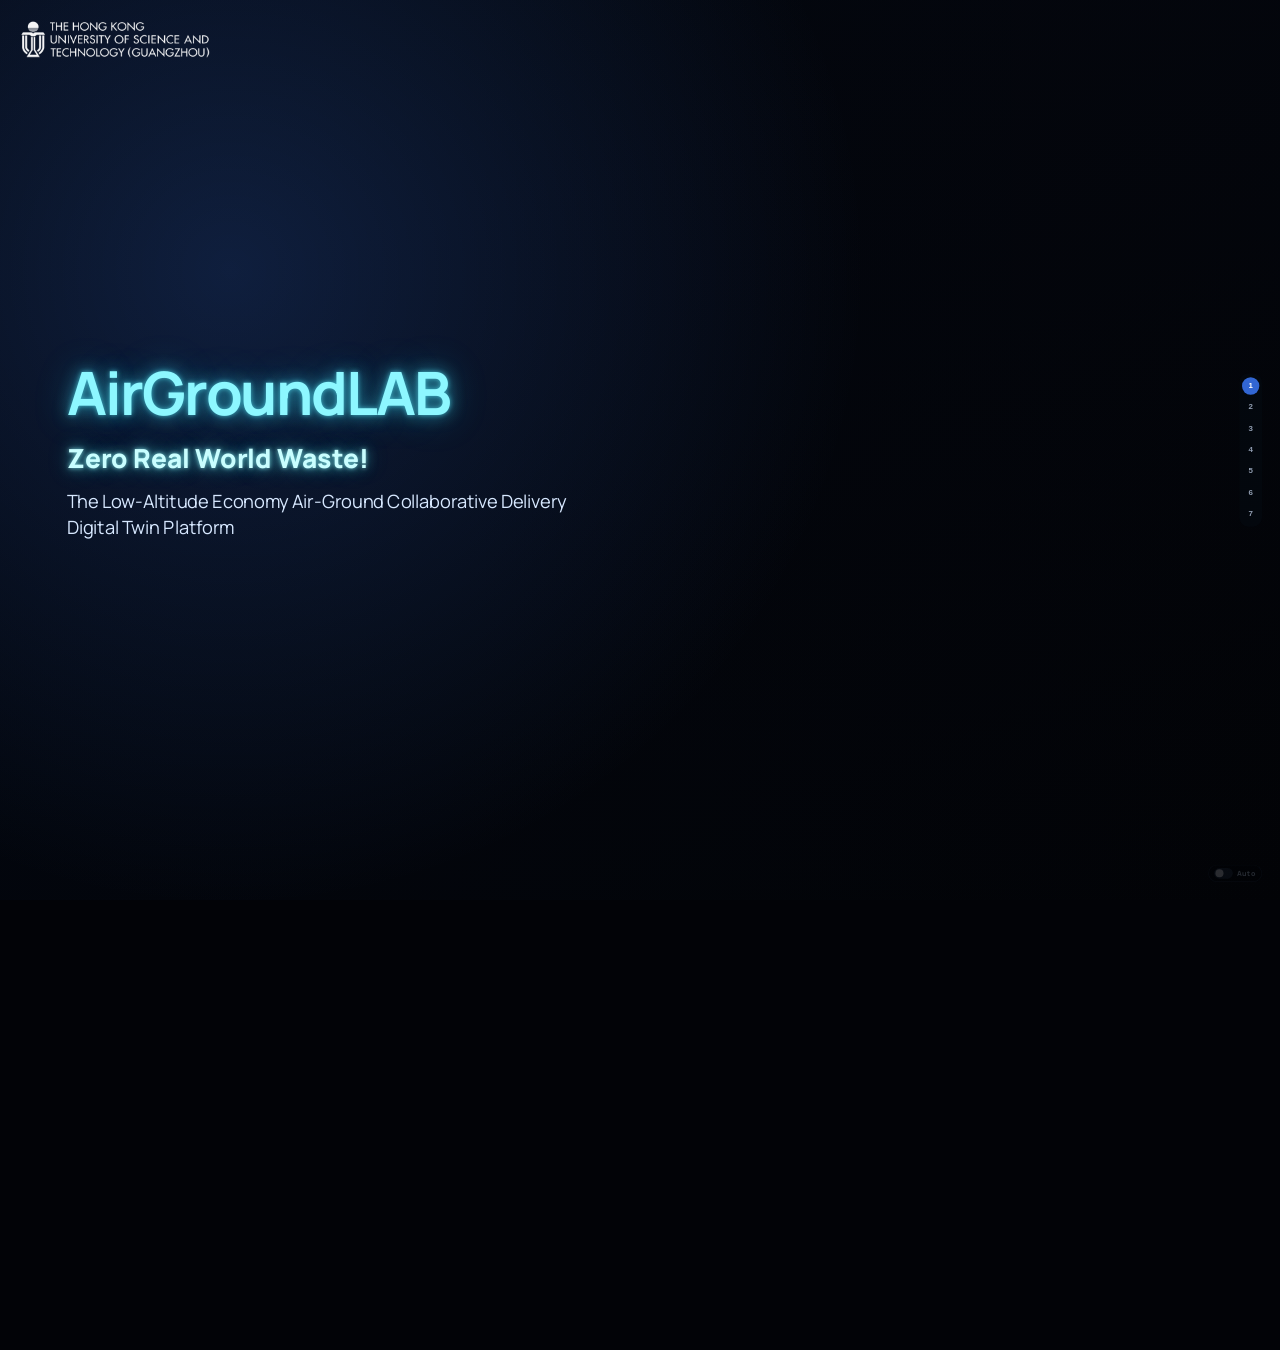
==== commit fac425f0: "Update video titles and styles for improved clarity and consistency" ====
--- a/index.html
+++ b/index.html
@@ -219,6 +219,58 @@
           <button class="switch-btn" data-feature-index="1">Feature 2</button>
           <button class="switch-btn" data-feature-index="2">Feature 3</button>
           <button class="switch-btn" data-feature-index="3">Feature 4</button>
+        </div>
+      </div>
+    </section>
+
+    <section class="slide detail insight" id="slide-insight">
+      <div class="content insight-layout">
+        <h2 class="fade-up">Demonstration: Simulation and Analysis</h2>
+        <div class="insight-right fade-up" id="insight-stage">
+          <div class="insight-track" id="insight-track">
+            <article class="insight-frame">
+              <img src="./assets/images/ScenarioIntro.png" alt="Drone and rider delivery strategy simulation Shanghai core area scenario" loading="lazy" />
+            </article>
+            <article class="insight-frame">
+              <video autoplay muted loop playsinline preload="metadata" aria-label="Scenario initialization stage">
+                <source src="./assets/videos/Scenario%20Initialization-1.mp4" type="video/mp4" />
+              </video>
+            </article>
+            <article class="insight-frame">
+              <video autoplay muted loop playsinline preload="metadata" aria-label="Strategy configuration and routing stage">
+                <source src="./assets/videos/Strategy%20Configuration%20%26%20Routing.mp4" type="video/mp4" />
+              </video>
+            </article>
+            <article class="insight-frame">
+              <video autoplay muted loop playsinline preload="metadata" aria-label="Macro-network simulation stage">
+                <source src="./assets/videos/Macro-Network%20Simulation.mp4" type="video/mp4" />
+              </video>
+            </article>
+            <article class="insight-frame">
+              <video autoplay muted loop playsinline preload="metadata" aria-label="AI report generation stage">
+                <source src="./assets/videos/ai-report-optimized.mp4" type="video/mp4" />
+              </video>
+            </article>
+            <article class="insight-frame">
+              <video autoplay muted loop playsinline preload="metadata" aria-label="High-fidelity physical verification stage">
+                <source src="./assets/videos/High-Fidelity%20Physical%20Verification.mp4" type="video/mp4" />
+              </video>
+            </article>
+          </div>
+        </div>
+        <div class="insight-switch fade-up" role="tablist" aria-label="Step switcher">
+          <button class="insight-btn active" data-insight-index="0">Introduction</button>
+          <button class="insight-btn" data-insight-index="1">Step 1</button>
+          <button class="insight-btn" data-insight-index="2">Step 2</button>
+          <button class="insight-btn" data-insight-index="3">Step 3</button>
+          <button class="insight-btn" data-insight-index="4">Step 4</button>
+          <button class="insight-btn" data-insight-index="5">Step 5</button>
+        </div>
+        <div class="insight-text fade-up" id="insight-text">
+          <h3 id="insight-step-title">Introduction · Drone & Rider Delivery Strategy Simulation: ShangHai Core Area Scenario</h3>
+          <p id="insight-step-desc">
+            Drone & Rider Delivery Strategy Simulation: ShangHai Core Area Scenario.
+          </p>
         </div>
       </div>
     </section>
@@ -351,55 +403,6 @@
       </div>
     </section>
 
-    <section class="slide detail insight" id="slide-insight">
-      <div class="content insight-layout">
-        <h2 class="fade-up">Process Flow</h2>
-        <div class="insight-right fade-up" id="insight-stage">
-          <div class="insight-track" id="insight-track">
-            <article class="insight-frame">
-              <video autoplay muted loop playsinline preload="metadata" aria-label="Scenario initialization stage">
-                <source src="./assets/videos/Scenario%20Initialization-1.mp4" type="video/mp4" />
-              </video>
-            </article>
-            <article class="insight-frame">
-              <video autoplay muted loop playsinline preload="metadata" aria-label="Strategy configuration and routing stage">
-                <source src="./assets/videos/Strategy%20Configuration%20%26%20Routing.mp4" type="video/mp4" />
-              </video>
-            </article>
-            <article class="insight-frame">
-              <video autoplay muted loop playsinline preload="metadata" aria-label="Macro-network simulation stage">
-                <source src="./assets/videos/Macro-Network%20Simulation.mp4" type="video/mp4" />
-              </video>
-            </article>
-            <article class="insight-frame">
-              <video autoplay muted loop playsinline preload="metadata" aria-label="AI report generation stage">
-                <source src="./assets/videos/ai-report-optimized.mp4" type="video/mp4" />
-              </video>
-            </article>
-            <article class="insight-frame">
-              <video autoplay muted loop playsinline preload="metadata" aria-label="High-fidelity physical verification stage">
-                <source src="./assets/videos/High-Fidelity%20Physical%20Verification.mp4" type="video/mp4" />
-              </video>
-            </article>
-          </div>
-        </div>
-        <div class="insight-switch fade-up" role="tablist" aria-label="Step switcher">
-          <button class="insight-btn active" data-insight-index="0">Step 1</button>
-          <button class="insight-btn" data-insight-index="1">Step 2</button>
-          <button class="insight-btn" data-insight-index="2">Step 3</button>
-          <button class="insight-btn" data-insight-index="3">Step 4</button>
-          <button class="insight-btn" data-insight-index="4">Step 5</button>
-        </div>
-        <div class="insight-text fade-up" id="insight-text">
-          <h3 id="insight-step-title">Step 1 · Scenario Initialization</h3>
-          <p id="insight-step-desc">
-            Define the objective and 2 km Shanghai scope. The engine ingests map data and builds the base scene with
-            merchants, demand hotspots, drone hubs, and smart locker candidates.
-          </p>
-        </div>
-      </div>
-    </section>
-
     <section class="slide vision" id="slide-vision">
       <div class="content">
         <h2 class="warn fade-up">Efficiency and Sustainability</h2>
--- a/styles.css
+++ b/styles.css
@@ -16,6 +16,8 @@
   --title-section-size: clamp(2.7rem, 6.4vw, 6rem);
   --title-card-size: clamp(1.2rem, 1.9vw, 1.7rem);
   --subtitle-size: clamp(0.9rem, 2.13vw, 2rem);
+  --content-font-family: "Noto Sans SC", "Manrope", sans-serif;
+  --content-font-size: clamp(1.14rem, 1.42vw, 1.34rem);
 }
 
 * {
@@ -60,10 +62,12 @@
 main .pain-card ul {
   color: #9eb3ce;
   line-height: 1.62;
+  font-family: var(--content-font-family);
+  font-size: var(--content-font-size);
 }
 
 main .pain-card li {
-  font-size: 1.03em;
+  font-size: 1em;
 }
 
 #deck {
@@ -259,8 +263,8 @@
 .hero-left .subtitle {
   max-width: 44ch;
   margin-top: 26px;
-  font-size: var(--subtitle-size);
-  line-height: 1.56;
+  font-size: clamp(1.9rem, 3.9vw, 3.35rem);
+  line-height: 1.22;
 }
 
 .slogan-glow {
@@ -276,8 +280,8 @@
   margin-top: 20px;
   max-width: 56ch;
   color: #d7e8ff;
-  font-size: var(--subtitle-size);
-  line-height: 1.54;
+  font-size: clamp(1.45rem, 2.75vw, 2.3rem);
+  line-height: 1.38;
 }
 
 .problem {
@@ -412,8 +416,8 @@
 blockquote {
   margin: 0 auto;
   margin-top: clamp(14px, 2.8vh, 28px);
-  max-width: min(100%, 1100px);
-  width: fit-content;
+  max-width: 100%;
+  width: 100%;
   align-self: center;
   justify-self: center;
   display: flex;
@@ -423,7 +427,7 @@
   padding: 18px 20px;
   border-radius: 15px;
   font-weight: 700;
-  font-size: clamp(1.04rem, 1.62vw, 1.38rem);
+  font-size: clamp(1.56rem, 2.28vw, 2.07rem);
   border: 1px solid rgba(255, 146, 95, 0.72);
   box-shadow: 0 0 34px rgba(255, 110, 61, 0.2);
   color: #ffd8c9;
@@ -865,12 +869,17 @@
   transform: translateX(0);
 }
 
-.feature-panel img,
-.feature-panel video {
+.feature-panel > img,
+.feature-panel > video {
   width: 100%;
-  height: 100%;
-  object-fit: cover;
+  height: auto;
+  aspect-ratio: 16 / 9;
+  object-fit: contain;
   object-position: center center;
+  display: block;
+  align-self: center;
+  justify-self: stretch;
+  background: transparent;
 }
 
 .feature-rich-media {
@@ -990,9 +999,12 @@
   flex-wrap: wrap;
   justify-content: center;
   align-self: center;
+  position: relative;
+  z-index: 1;
   width: fit-content;
   max-width: 100%;
   gap: 8px;
+  margin-top: 0;
 }
 
 .business-header {
@@ -1033,8 +1045,10 @@
 
 .business-stage {
   position: relative;
+  z-index: 2;
   width: 100%;
-  min-height: clamp(560px, calc(var(--deck-vh) * 0.76), 800px);
+  min-height: clamp(640px, calc(var(--deck-vh) * 0.84), 880px);
+  margin-bottom: clamp(30px, 4vh, 56px);
   overflow: visible;
 }
 
@@ -1421,13 +1435,22 @@
 }
 
 .insight-layout {
-  display: flex;
-  flex-direction: column;
-  justify-content: center;
+  display: grid;
+  grid-template-columns: minmax(0, 1.2fr) minmax(0, 0.8fr);
+  grid-template-areas:
+    "title title"
+    "media text"
+    "switch switch";
+  align-content: center;
+  align-items: stretch;
   gap: 14px;
   height: var(--deck-vh);
   padding-top: clamp(18px, calc(var(--deck-vh) * 0.03), 36px);
   padding-bottom: clamp(14px, calc(var(--deck-vh) * 0.024), 28px);
+}
+
+.insight-layout > h2 {
+  grid-area: title;
 }
 
 .insight-left {
@@ -1444,6 +1467,7 @@
 }
 
 .insight-switch {
+  grid-area: switch;
   display: flex;
   flex-wrap: wrap;
   justify-content: center;
@@ -1457,12 +1481,16 @@
 }
 
 .insight-text {
+  grid-area: text;
   border: 1px solid rgba(255, 176, 108, 0.34);
   border-radius: 16px;
   background:
     radial-gradient(circle at 18% 14%, rgba(255, 177, 84, 0.14), transparent 45%),
     linear-gradient(165deg, rgba(30, 19, 14, 0.82), rgba(16, 10, 8, 0.88));
   padding: clamp(14px, 1.5vw, 22px);
+  display: flex;
+  flex-direction: column;
+  justify-content: center;
   opacity: 1;
   transform: translateY(0);
   will-change: opacity, transform;
@@ -1482,18 +1510,19 @@
 }
 
 .insight-right {
+  grid-area: media;
   position: relative;
   border: 1px solid rgba(255, 174, 109, 0.38);
   border-radius: 18px;
   background: rgba(20, 12, 8, 0.66);
   overflow: hidden;
   width: 100%;
-  aspect-ratio: 4 / 3;
+  aspect-ratio: 16 / 9;
   min-height: 0;
 }
 
 .insight-track {
-  height: 500%;
+  height: 600%;
   display: flex;
   flex-direction: column;
   transition: transform 0.56s cubic-bezier(0.22, 0.62, 0.3, 1);
@@ -1502,25 +1531,30 @@
 
 .insight-frame {
   position: relative;
-  min-height: 20%;
-  background: #05070c;
+  min-height: 16.6667%;
+  background: transparent;
 }
 
 .insight-frame img {
   width: 100%;
-  height: 100%;
+  height: auto;
+  aspect-ratio: 16 / 9;
   display: block;
-  object-fit: cover;
+  object-fit: contain;
+  object-position: center center;
   filter: saturate(0.9) contrast(1.04) brightness(0.92);
+  background: transparent;
 }
 
 .insight-frame video {
   width: 100%;
-  height: 100%;
+  height: auto;
   display: block;
-  aspect-ratio: 4 / 3;
+  aspect-ratio: 16 / 9;
   object-fit: contain;
+  object-position: center center;
   filter: saturate(0.9) contrast(1.04) brightness(0.92);
+  background: transparent;
 }
 
 .insight-btn {
@@ -1842,13 +1876,13 @@
   z-index: 3;
 }
 
-.feature-panel img,
+.feature-panel > img,
 .insight-frame img,
 .insight-frame video {
   transition: transform 0.34s ease, filter 0.34s ease;
 }
 
-.feature-panel.active:hover img {
+.feature-panel.active:hover > img {
   transform: scale(1.05);
   filter: saturate(1.08) contrast(1.04);
 }
@@ -2094,6 +2128,49 @@
   transform: translateY(var(--interactive-focus-lift)) scale(var(--interactive-focus-scale));
 }
 
+/* Final normalization: keep all non-major-title text at one shared font and size. */
+main .slide :is(
+    p,
+    li,
+    button,
+    h4,
+    td,
+    th,
+    label,
+    .pain-card h3,
+    .sim-city-card h3,
+    .feature-copy h3,
+    .insight-text h3,
+    .adv-card h3,
+    .business-header-subtitle,
+    .ba-story-kicker,
+    .ba-brief-label,
+    .module-cta,
+    .auto-scroll-toggle-text,
+    .ba-nav-index,
+    .ba-nav-label
+  ) {
+  font-family: var(--content-font-family);
+  font-size: var(--content-font-size);
+}
+
+/* First slide only: force larger hero copy independent from global body text normalization. */
+#slide-cover .hero-left .subtitle,
+#slide-cover .hero-left .subtitle.slogan-glow {
+  font-family: var(--content-font-family);
+  font-size: clamp(1.58rem, 3.08vw, 2.62rem);
+  line-height: 1.24;
+  max-width: 38ch;
+}
+
+#slide-cover .hero-left .hero-detail,
+#slide-cover .hero-detail {
+  font-family: var(--content-font-family);
+  font-size: clamp(1.24rem, 2.14vw, 1.9rem);
+  line-height: 1.42;
+  max-width: 46ch;
+}
+
 @keyframes fly {
   0%,
   100% {
@@ -2275,6 +2352,7 @@
     width: 100%;
     min-height: auto;
     height: auto;
+    margin-bottom: 20px;
     overflow: visible;
   }
 
@@ -2308,13 +2386,13 @@
     display: block;
   }
 
-  .feature-panel img,
-  .feature-panel video {
+  .feature-panel > img,
+  .feature-panel > video {
     width: 100%;
     height: auto;
     min-height: 0;
     aspect-ratio: 16 / 9;
-    object-fit: cover;
+    object-fit: contain;
     object-position: center center;
   }
 
@@ -2357,7 +2435,11 @@
   }
 
   .insight-layout {
-    grid-template-columns: minmax(260px, 0.92fr) minmax(320px, 1.08fr);
+    grid-template-columns: minmax(260px, 1.12fr) minmax(260px, 0.88fr);
+    grid-template-areas:
+      "title title"
+      "media text"
+      "switch switch";
     height: auto;
     max-height: none;
     gap: 12px;
@@ -2369,7 +2451,7 @@
 
   .insight-right {
     width: 100%;
-    aspect-ratio: 4 / 3;
+    aspect-ratio: 16 / 9;
     min-height: 0;
     height: auto;
   }
@@ -2504,21 +2586,21 @@
     min-height: auto;
   }
 
-  .feature-panel img {
+  .feature-panel > img {
     min-height: 0;
     width: 100%;
     height: auto;
     aspect-ratio: 16 / 9;
-    object-fit: cover;
+    object-fit: contain;
     object-position: center center;
   }
 
-  .feature-panel video {
+  .feature-panel > video {
     min-height: 0;
     width: 100%;
     height: auto;
     aspect-ratio: 16 / 9;
-    object-fit: cover;
+    object-fit: contain;
     object-position: center center;
   }
 
@@ -2553,12 +2635,17 @@
 
   .insight-layout {
     grid-template-columns: 1fr;
+    grid-template-areas:
+      "title"
+      "media"
+      "switch"
+      "text";
     min-width: 0;
   }
 
   .insight-right {
     width: 100%;
-    aspect-ratio: 4 / 3;
+    aspect-ratio: 16 / 9;
     height: auto;
     min-height: 0;
   }
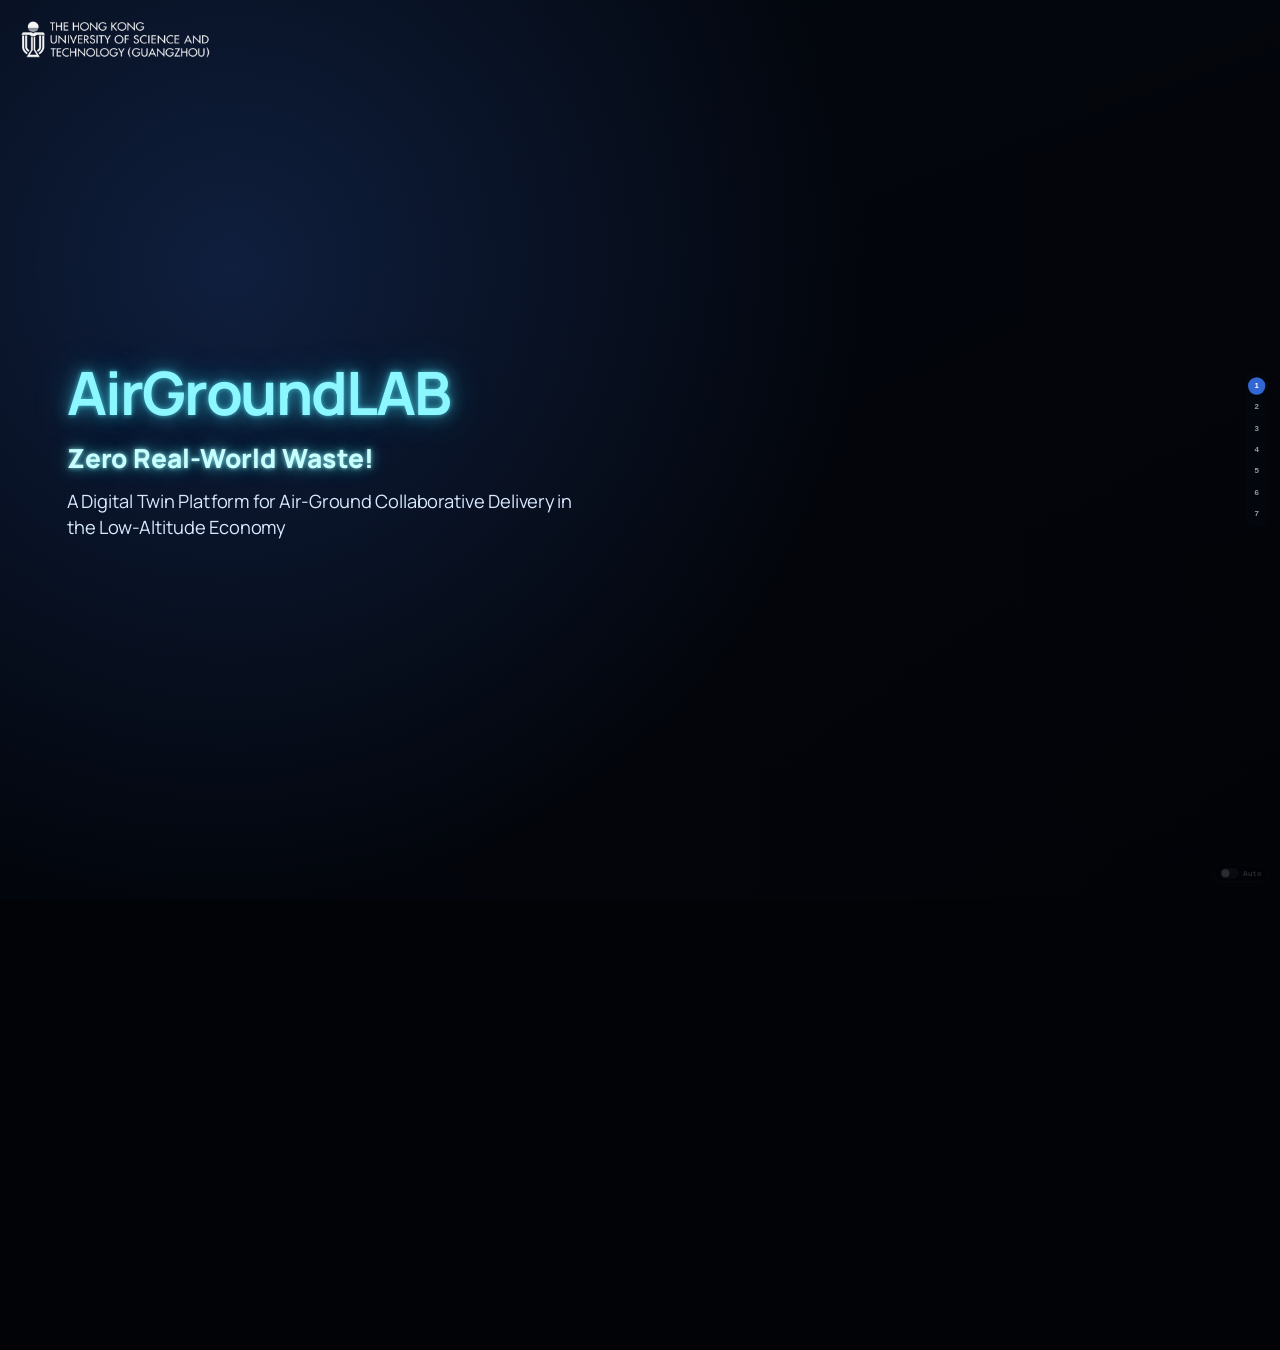
==== commit e1ac8ae8: "Refactor index.html for improved clarity and consistency; enhance styles for ba-poster component" ====
--- a/index.html
+++ b/index.html
@@ -28,9 +28,9 @@
       <div class="cover-grid"></div>
       <div class="content hero-left">
         <h1 class="fade-up product-name">AirGroundLAB</h1>
-        <p class="subtitle fade-up slogan-glow">Zero Real World Waste!</p>
+        <p class="subtitle fade-up slogan-glow">Zero Real-World Waste!</p>
         <p class="hero-detail fade-up">
-          The Low-Altitude Economy Air-Ground Collaborative Delivery Digital Twin Platform
+          A Digital Twin Platform for Air-Ground Collaborative Delivery in the Low-Altitude Economy
         </p>
       </div>
     </section>
@@ -51,7 +51,7 @@
             <ul>
               <li>Blind Infrastructure Investment</li>
               Companies are blindly investing heavily in drones, landing pads,
-              and smart lockers
+              and smart lockers.
               <li>Inefficient Methodologies</li>
               The traditional "fly first, collect data later" approach is
               fundamentally too slow and too expensive.
@@ -64,9 +64,9 @@
             </div>
             <h3>The Catastrophic Error Cost</h3>
             <ul>
-              <li>Unpredictable Local Variables</li>Sudden realizations that deployed fleets cannot handle local wind
-              conditions or lack sufficient district orders.
-              <li>Massive Financial Hemorrhage</li>A failed deployment of drones instantly wastes millions of dollars.
+              <li>Unpredictable Local Variables</li>Deployed fleets may suddenly prove unable to handle local wind
+              conditions or may lack sufficient district-level demand.
+              <li>Massive Financial Hemorrhage</li>An unsuccessful drone deployment can instantly waste millions of dollars.
             </ul>
           </article>
         </div>
@@ -120,11 +120,11 @@
         <h2 class="fade-up">Feature Introduction</h2>
         <div class="feature-stage fade-up" id="feature-stage">
           <article class="feature-panel active">
-            <video autoplay muted loop playsinline preload="metadata" aria-label="Uav Physics Simulation">
+            <video autoplay muted loop playsinline preload="metadata" aria-label="UAV Physics Simulation">
               <source src="./assets/videos/feature-uav-physics-optimized.mp4" type="video/mp4" />
             </video>
             <div class="feature-copy">
-              <h3>Feature 1 · High-Fidelity Simulation(Beta)</h3>
+              <h3>Feature 1 · High-Fidelity Simulation (Beta)</h3>
               <ul class="feature-bullets">
                 <li>
                   <strong>6-DoF Physics Engine:</strong> Acts as a "virtual wind tunnel" to calculate realistic
@@ -178,13 +178,13 @@
           <article class="feature-panel reverse">
             <img
               src="./assets/images/feature-generative-ai-agents.webp"
-              alt="Generative Ai Agents" loading="lazy" />
+              alt="Generative AI Agents" loading="lazy" />
             <div class="feature-copy">
               <h3>Feature 3 · Generative AI Agents</h3>
               <ul class="feature-bullets">
                 <li>
-                  <strong>A "Social Soul":</strong> Replaces static historical data by integrating Large Language
-                  Models to create thousands of virtual citizens with unique personalities.
+                  <strong>A "Social Soul":</strong> Replaces static historical data by integrating large language
+                  models to create thousands of virtual citizens with unique personalities.
                 </li>
                 <li>
                   <strong>Dynamic Social Stress-Testing:</strong> Simulates real-world unpredictability, where AI
@@ -259,17 +259,41 @@
           </div>
         </div>
         <div class="insight-switch fade-up" role="tablist" aria-label="Step switcher">
-          <button class="insight-btn active" data-insight-index="0">Introduction</button>
-          <button class="insight-btn" data-insight-index="1">Step 1</button>
-          <button class="insight-btn" data-insight-index="2">Step 2</button>
-          <button class="insight-btn" data-insight-index="3">Step 3</button>
-          <button class="insight-btn" data-insight-index="4">Step 4</button>
-          <button class="insight-btn" data-insight-index="5">Step 5</button>
+          <button
+            class="insight-btn active"
+            data-insight-index="0"
+            data-title="Scenario · Drone & Rider Delivery Strategy Simulation: Shanghai Core Area"
+            data-desc="Drone & Rider Delivery Strategy Simulation: Shanghai Core Area.">Scenario</button>
+          <button
+            class="insight-btn"
+            data-insight-index="1"
+            data-title="Step 1 · Scenario Initialization"
+            data-desc="Define the objective and a 2 km high-density Shanghai zone. The system ingests map data to build the base environment and place merchants, demand hotspots, drone hubs, and smart locker candidates.">Step 1</button>
+          <button
+            class="insight-btn"
+            data-insight-index="2"
+            data-title="Step 2 · Strategy Configuration & Routing"
+            data-desc="Configure one of three modes: 100% Rider, 100% Drone, or Air-Ground Collaboration. When drones are enabled, set hub and locker coordinates. ">Step 2</button>
+          <button
+            class="insight-btn"
+            data-insight-index="3"
+            data-title="Step 3 · Macro-Network Simulation"
+            data-desc="Launch the sandbox and observe the large-scale delivering operations in real time as orders surge through the system, with ground and aerial units coordinating across the city grid.">Step 3</button>
+          <button
+            class="insight-btn"
+            data-insight-index="4"
+            data-title="Step 4 · Comprehensive Evaluation Report"
+            data-desc="Generate a decisive report across cost, customer satisfaction, and fulfillment rate to identify the optimal strategy, plus visual analytics for zone baseline, spatiotemporal order flow, and user sentiment/rating distributions.">Step 4</button>
+          <button
+            class="insight-btn"
+            data-insight-index="5"
+            data-title="Step 5 · High-Fidelity Physical Verification"
+            data-desc="Apply winning parameters to the micro-physical twin. Drones run real flight-control and localization logic under dynamic urban wind fields to validate stability, aerodynamic effects, and true battery depletion before deployment.">Step 5</button>
         </div>
         <div class="insight-text fade-up" id="insight-text">
-          <h3 id="insight-step-title">Introduction · Drone & Rider Delivery Strategy Simulation: ShangHai Core Area Scenario</h3>
+          <h3 id="insight-step-title">Scenario · Drone & Rider Delivery Strategy Simulation: Shanghai Core Area</h3>
           <p id="insight-step-desc">
-            Drone & Rider Delivery Strategy Simulation: ShangHai Core Area Scenario.
+            Drone & Rider Delivery Strategy Simulation: Shanghai Core Area.
           </p>
         </div>
       </div>
@@ -335,7 +359,7 @@
                     <div class="ba-demand-copy">
                       <p class="ba-brief-label">Meituan</p>
                       <h4>Urban High-Frequency</h4>
-                      <p>Scaling drone food delivery in dense cities with high-order frequency and real commercial throughput.</p>
+                      <p>Scaling drone food delivery in dense cities with high-frequency demand and real commercial throughput.</p>
                     </div>
                   </article>
                   <article class="ba-demand-card">
@@ -406,7 +430,7 @@
     <section class="slide vision" id="slide-vision">
       <div class="content">
         <h2 class="warn fade-up">Efficiency and Sustainability</h2>
-        <p class="finale-lead fade-up">The Advantage for Stakeholders and Social Values</p>
+        <p class="finale-lead fade-up">Advantages for Stakeholders and Society</p>
         <div class="pain-grid fade-up">
           <article class="pain-card">
             <div class="pain-media">
@@ -416,16 +440,16 @@
             <h3>Frontline Operator</h3>
             <ul>
               <li>Zero-Code Operation</li>
-              Incredibly intuitive interface requiring absolutely no programming skills.
+              An incredibly intuitive interface requiring absolutely no programming skills.
               <li>Instant Parameter Control</li>
               Simply drag a slider on an iPad to change weather conditions or add 50 drones instantly.
             </ul>
           </article>
           <article class="pain-card">
             <div class="pain-media">
-              <img src="./assets/images/Enterprise ROI.webp" alt="Enterprise Roi value panel" loading="lazy" />
-            </div>
-            <h3>Enterprise Roi</h3>
+              <img src="./assets/images/Enterprise ROI.webp" alt="Enterprise ROI value panel" loading="lazy" />
+            </div>
+            <h3>Enterprise ROI</h3>
             <ul>
               <li>Guaranteed Cost Reduction</li>
               Safely run thousands of simulations to ensure you never waste resources in the real world.
--- a/styles.css
+++ b/styles.css
@@ -2412,6 +2412,25 @@
   .ba-poster {
     height: auto;
     aspect-ratio: 16 / 9;
+      max-width: 100vw;
+      width: 100%;
+      padding: 4vw 2vw;
+      box-sizing: border-box;
+      border-radius: 12px;
+      margin: 0 auto 18px auto;
+      background: linear-gradient(180deg, rgba(15, 24, 40, 0.92), rgba(8, 14, 24, 0.95)),
+        radial-gradient(circle at top left, rgba(80, 160, 255, 0.08), transparent 34%);
+    }
+
+    .ba-poster img {
+      max-width: 100%;
+      max-height: 60vw;
+      width: auto;
+      height: auto;
+      object-fit: contain;
+      display: block;
+      margin: 0 auto;
+    }
   }
 
   .business-panel-shell {
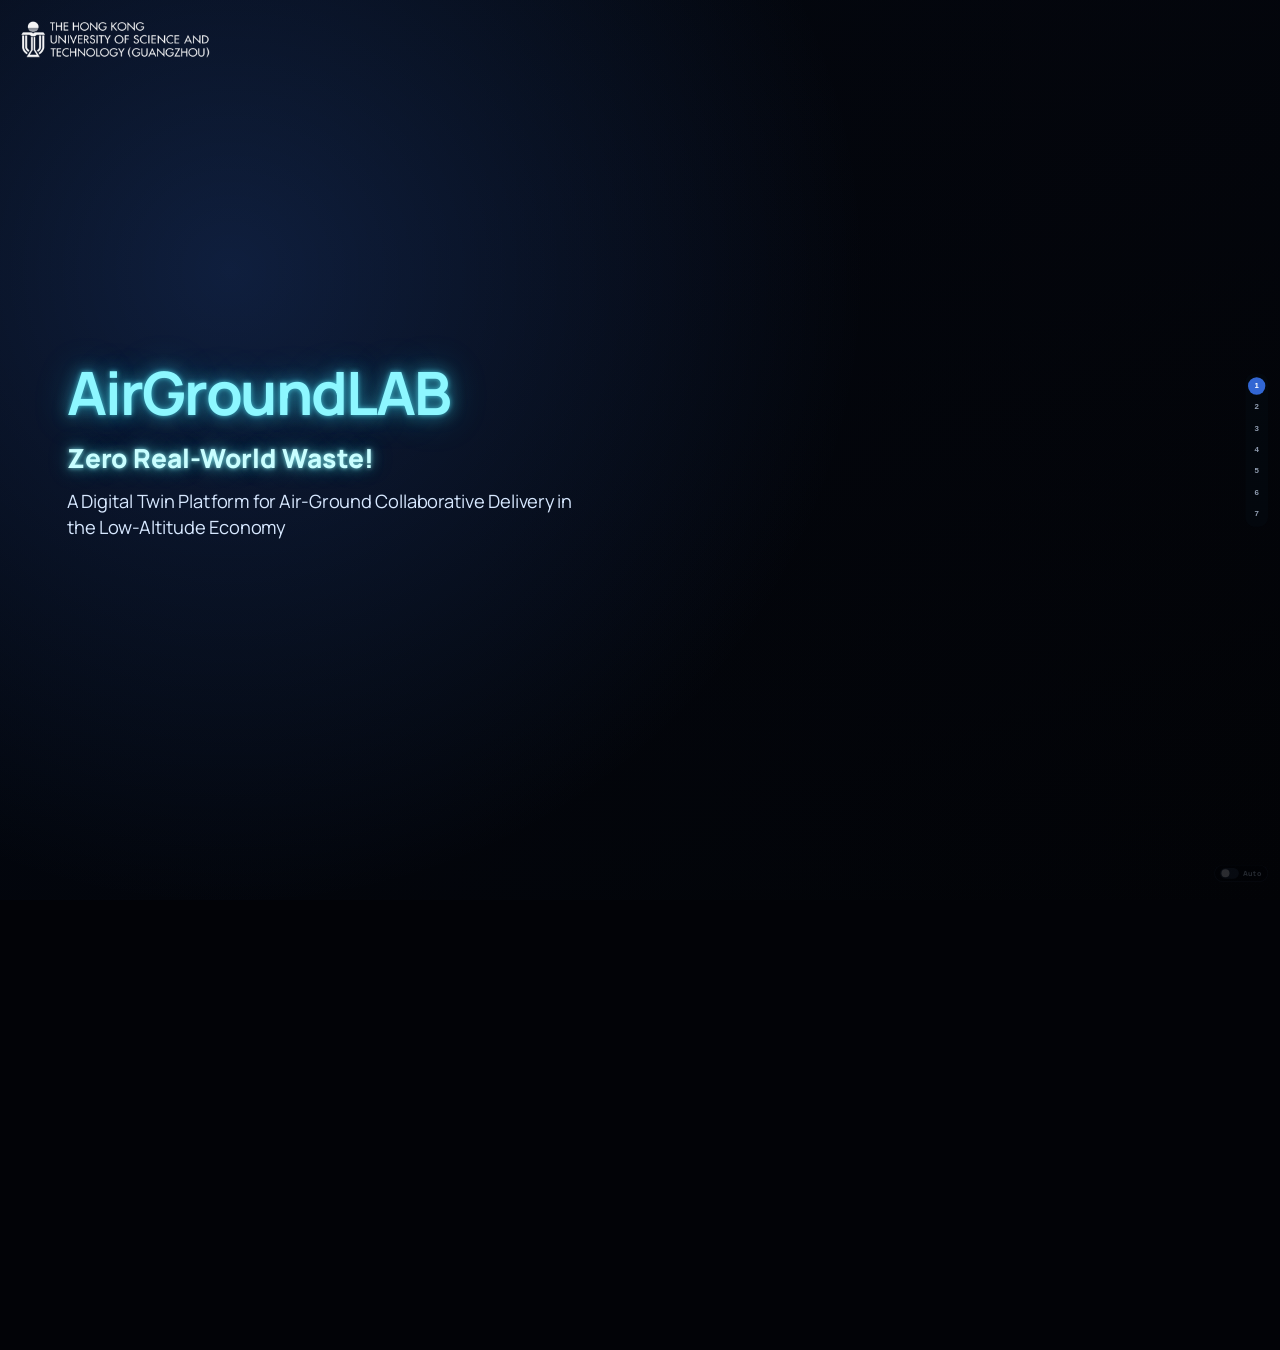
==== commit 0f06b43e: "Add global footer with copyright information and style adjustments" ====
--- a/index.html
+++ b/index.html
@@ -473,6 +473,11 @@
         <blockquote class="fade-up">
           Leave all the expensive mistakes in the virtual world, and build a perfect, green reality.
         </blockquote>
+        <footer class="global-footer">
+          <a href="https://dsa.hkust-gz.edu.cn/research/labs-institutes/metaverse-joint-innovation-laboratory/" target="_blank" rel="noopener noreferrer">
+            © 2024 Hkust(Gz) Metaverse Joint Innovation Laboratory. All rights reserved.
+          </a>
+        </footer>
       </div>
     </section>
 
@@ -487,6 +492,7 @@
     </label>
   </div>
   <script defer src="./script.js?v=20260310-01"></script>
+</main>
 </body>
 
 </html>
--- a/styles.css
+++ b/styles.css
@@ -1,4 +1,23 @@
-﻿:root {
+﻿/* Footer for last page */
+.global-footer {
+  position: absolute;
+  right: 2vw;
+  bottom: 2vw;
+  color: #fff;
+  font-size: 1rem;
+  background: none;
+  border: none;
+  box-shadow: none;
+  z-index: 10;
+  pointer-events: none;
+}
+.global-footer a {
+  color: #fff;
+  text-decoration: none;
+  pointer-events: auto;
+  cursor: default;
+}
+:root {
   --deck-scale: 1;
   --deck-vh: calc(100vh / var(--deck-scale));
   --bg: #020307;
